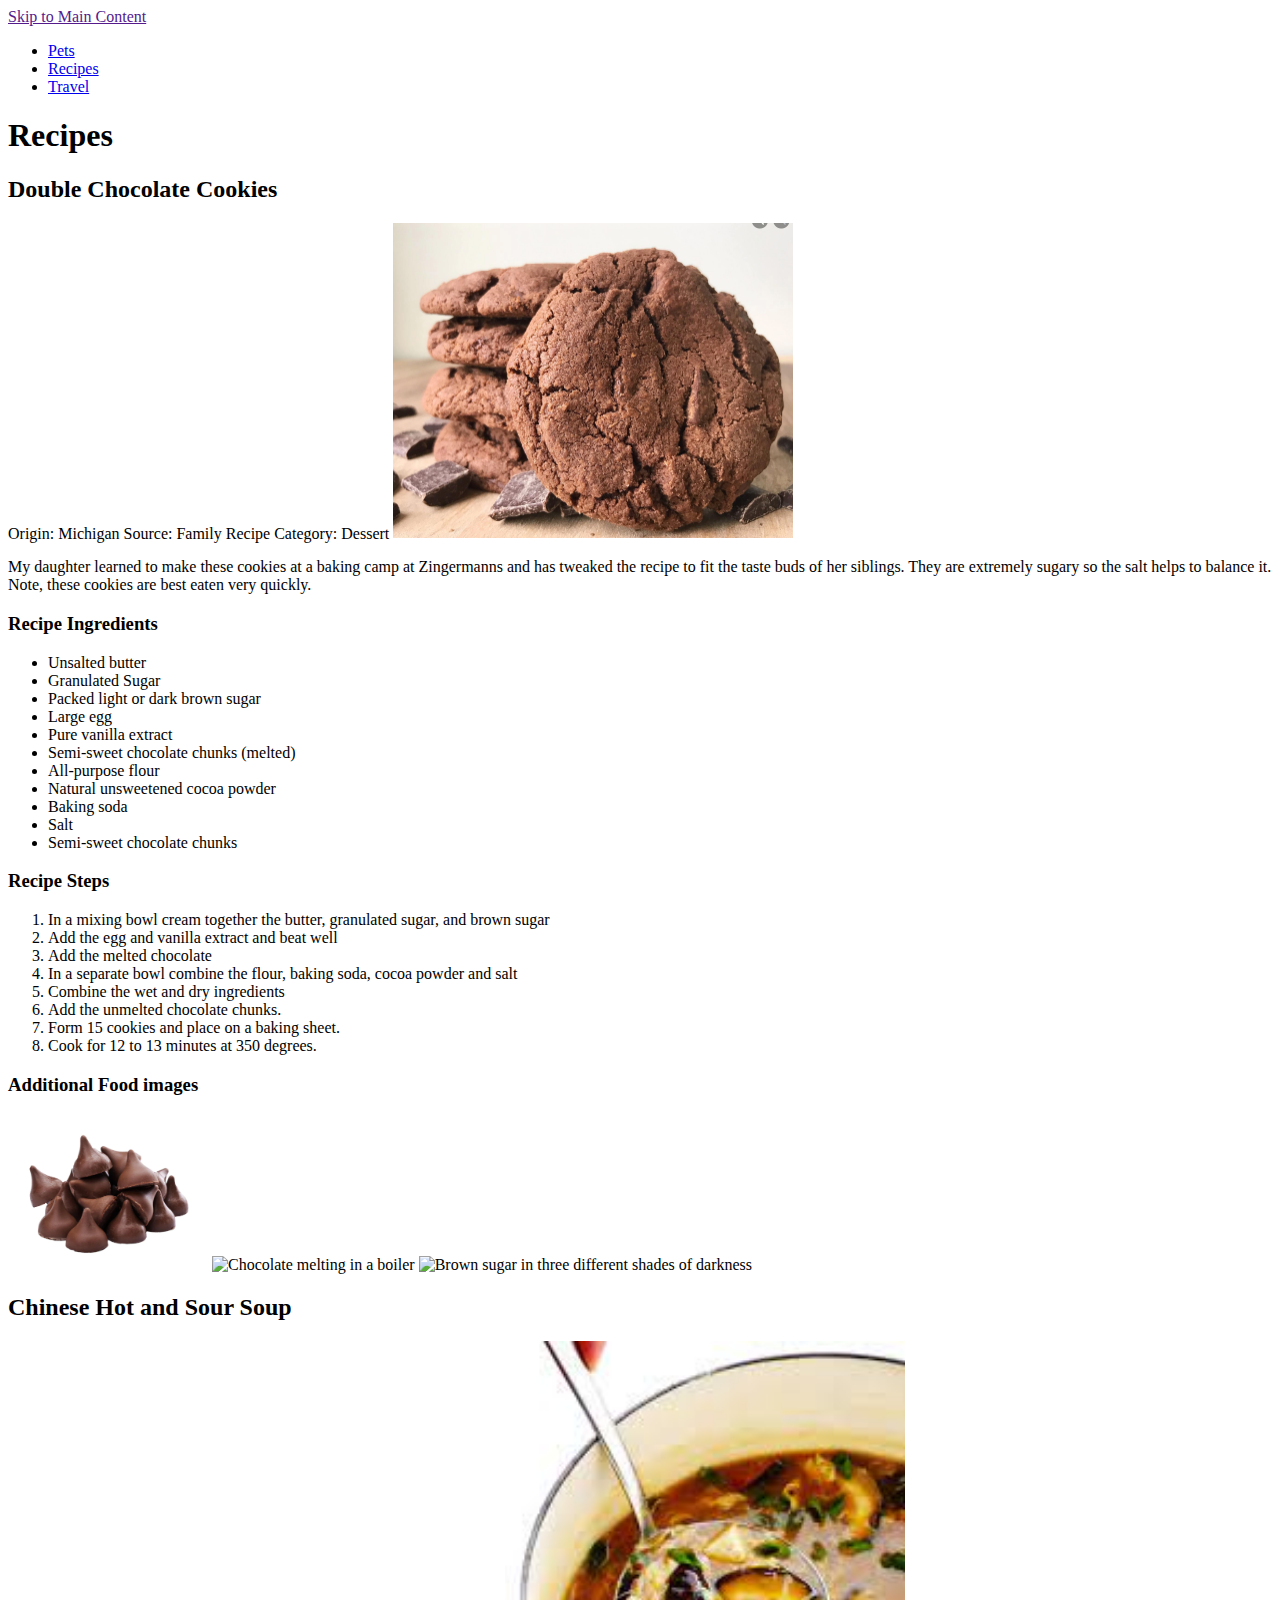
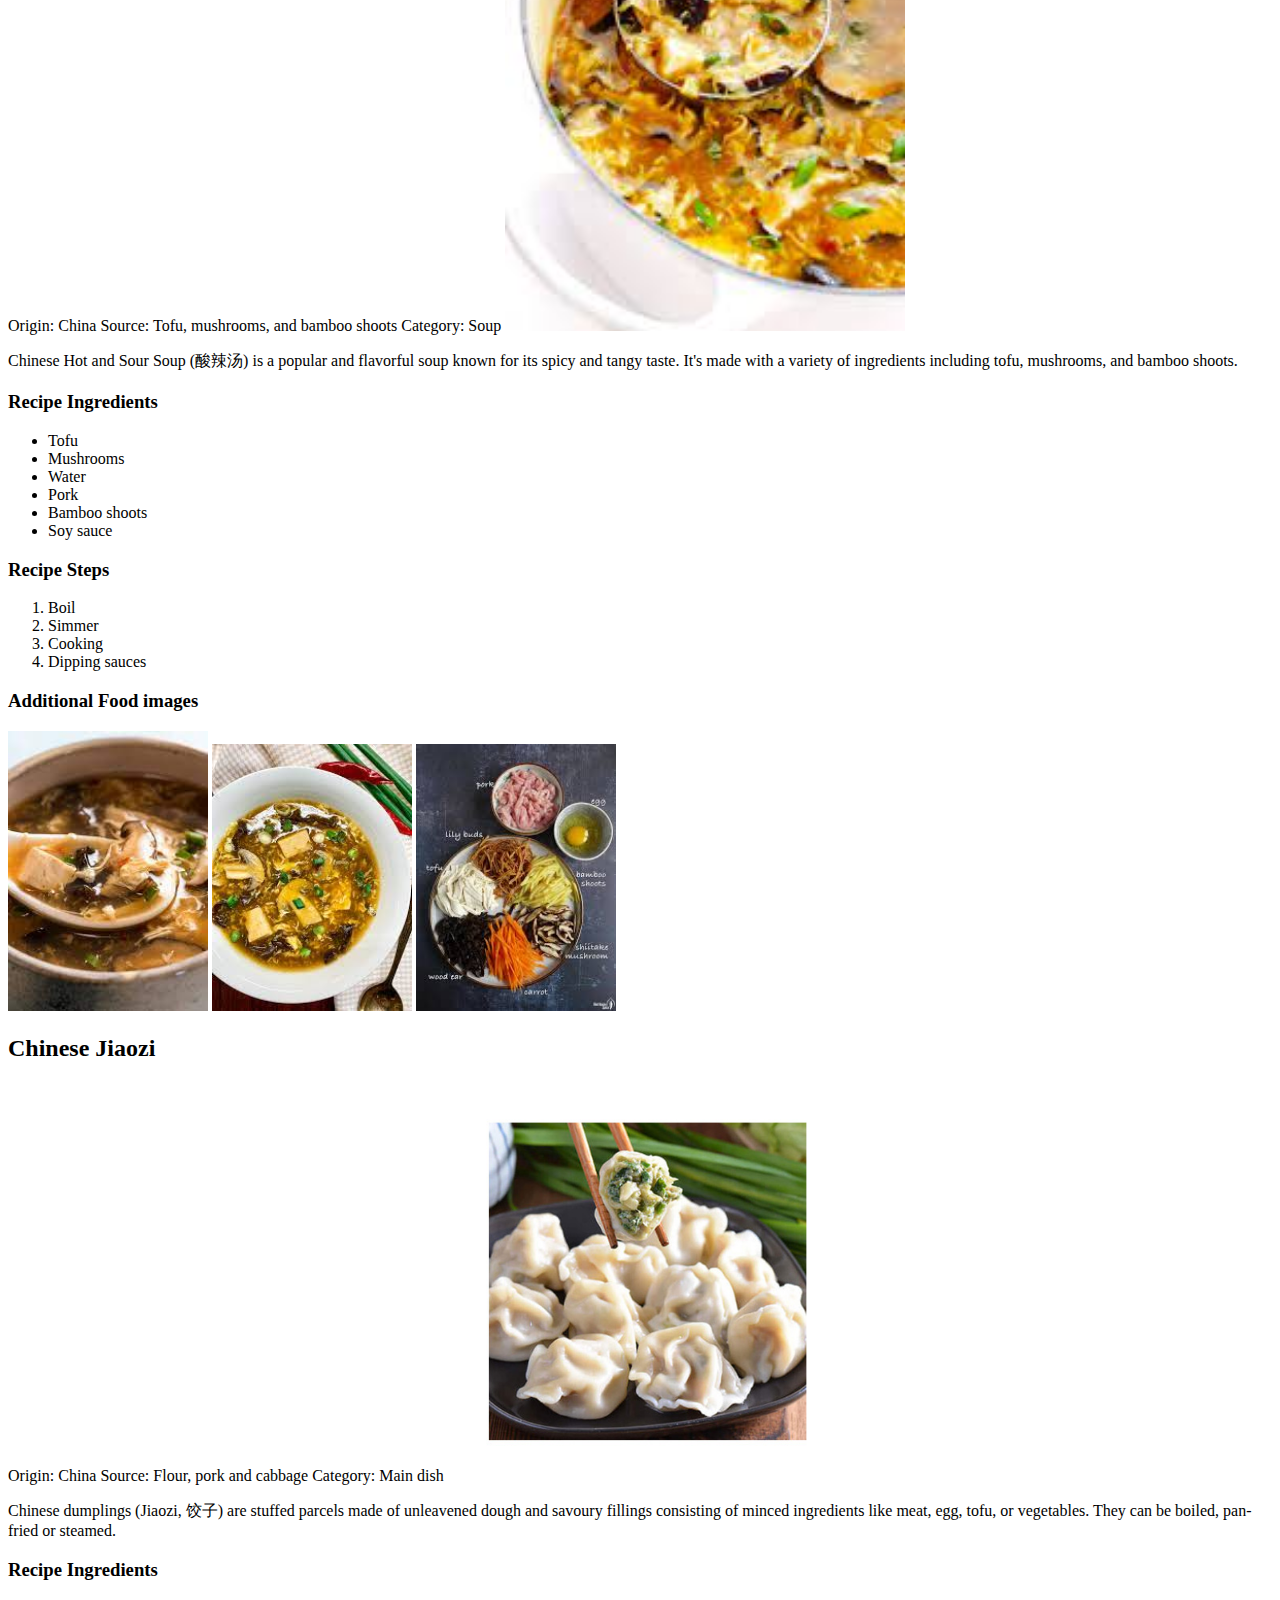
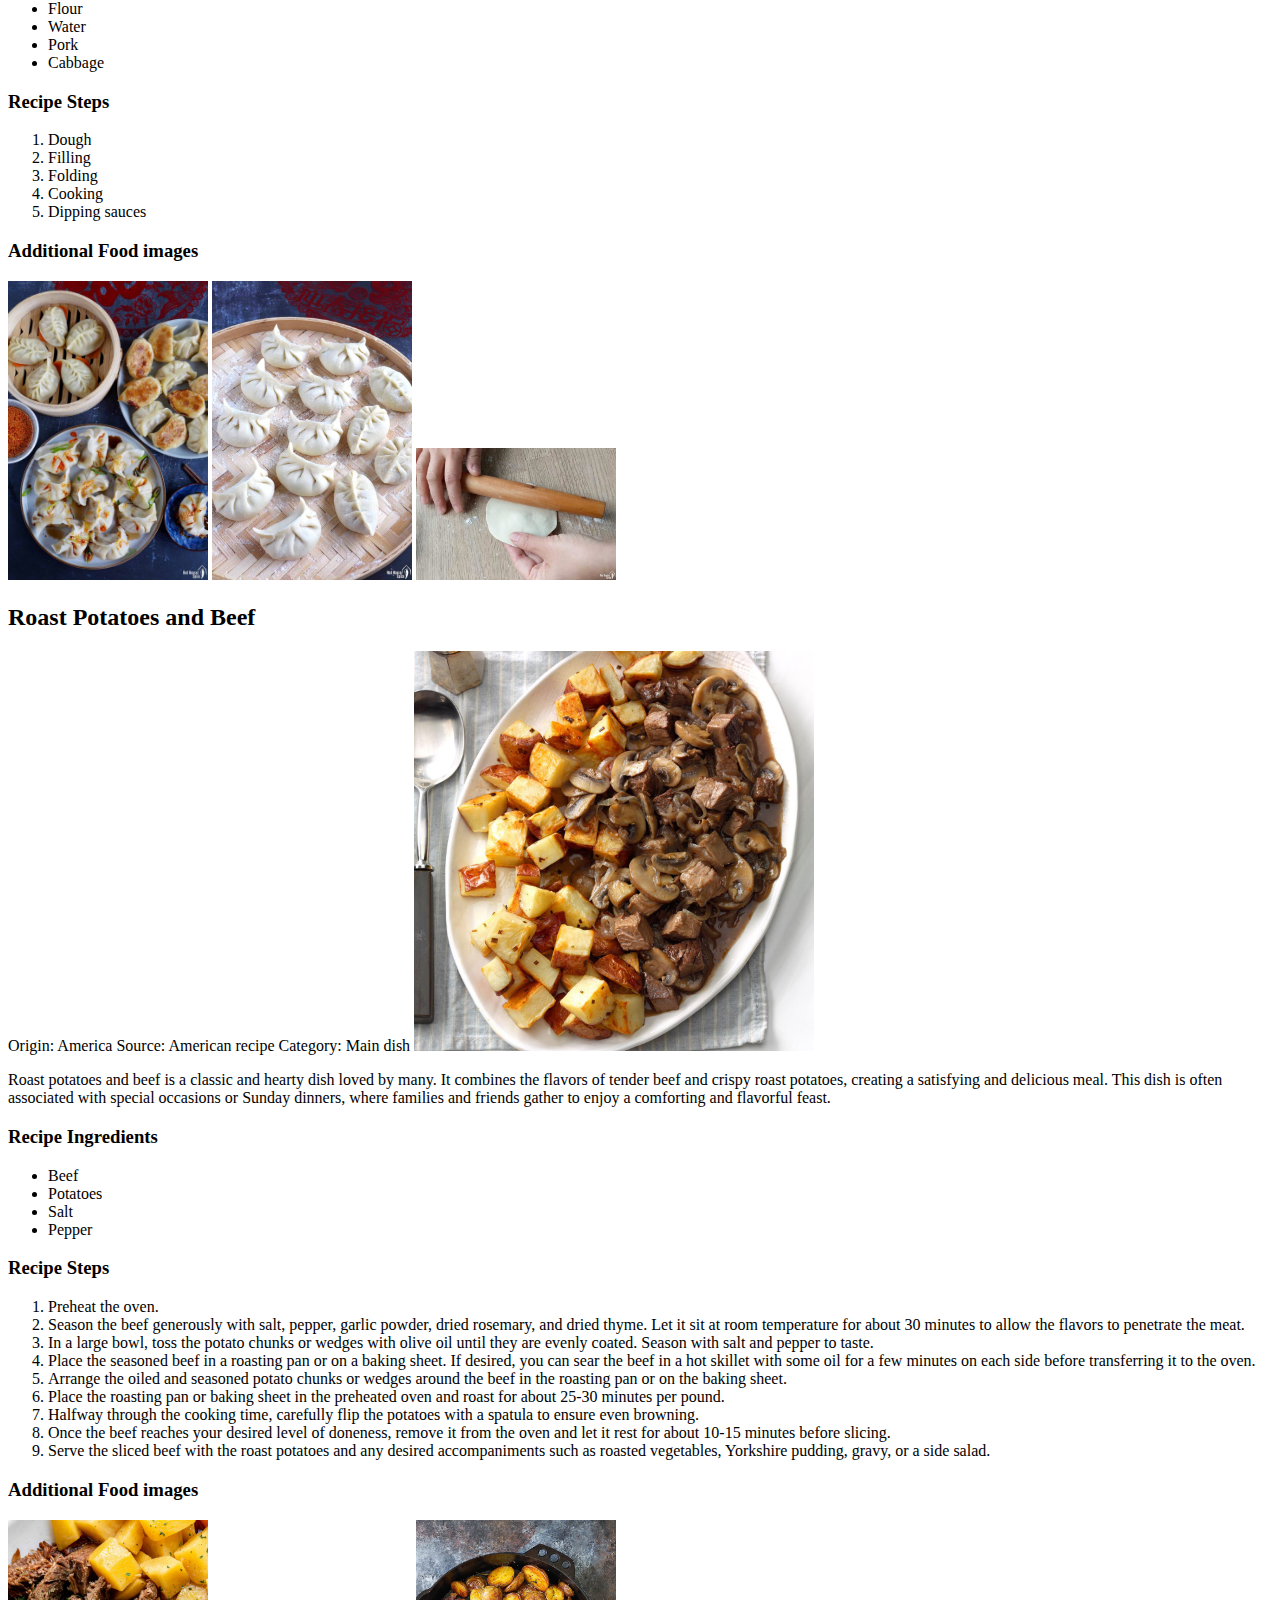
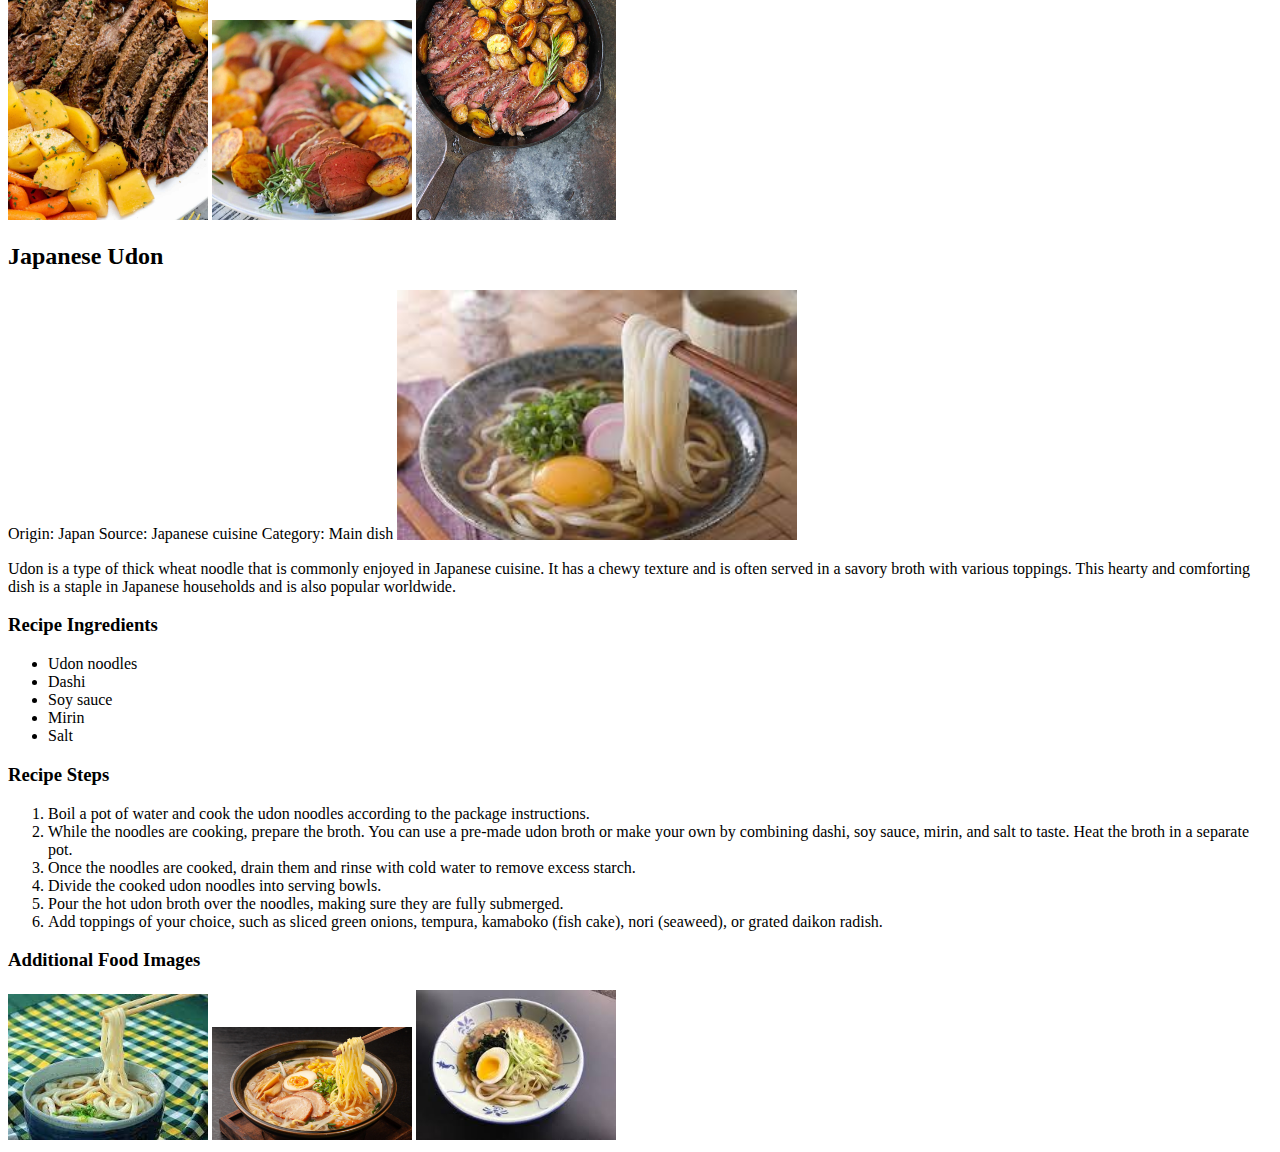
==== recipes.html @ 7355cd75 "first commit" ====
<!DOCTYPE html>
<html lang="en">
<head>
    <meta charset="UTF-8">
    <meta name="viewport" content="width=device-width, initial-scale=1.0">
    <title>Recipes</title>
</head>
<body>
    <a href = "">Skip to Main Content</a>

   
    <main>
        <header>
            <nav>
                <ul>
                    <li><a href = "index.html" >Pets</a></li>
                    <li class="active"><a href = "recipes.html">Recipes</a></li>
                    <li><a href = "travel.html">Travel</a></li>
                </ul>
            </nav>
            <h1>Recipes</h1>
        </header>
    <div>
        <h2>Double Chocolate Cookies</h2>
        <span>Origin: Michigan</span>
        <span>Source: Family Recipe</span>
        <span>Category: Dessert</span>

        <img src="images/double_chocolate_cookies.png" width = "400" alt="">
        <p>My daughter learned to make these cookies at a baking camp at Zingermanns and has tweaked the recipe to fit the taste buds of her siblings.  They are extremely sugary so the salt helps to balance it.  Note, these cookies are best eaten very quickly.</p>
        <h3>Recipe Ingredients</h3>
        <ul>
            <li>Unsalted butter</li>
            <li>Granulated Sugar</li>
            <li>Packed light or dark brown sugar</li>
            <li>Large egg</li>
            <li>Pure vanilla extract</li>
            <li>Semi-sweet chocolate chunks (melted)</li>
            <li>All-purpose flour</li>
            <li>Natural unsweetened cocoa powder</li>
            <li>Baking soda</li>
            <li>Salt</li>
            <li>Semi-sweet chocolate chunks</li>
        </ul>

        <h3>Recipe Steps</h3> 
        <ol>
            <li>In a mixing bowl cream together the butter, granulated sugar, and brown sugar</li>
            <li>Add the egg and vanilla extract and beat well</li>
            <li>Add the melted chocolate</li>
            <li>In a separate bowl combine the flour, baking soda, cocoa powder and salt</li>
            <li>Combine the wet and dry ingredients</li>
            <li>Add the unmelted chocolate chunks.</li> 
            <li>Form 15 cookies and place on a baking sheet.</li>
            <li>Cook for 12 to 13 minutes at 350 degrees.</li>
        </ol>

        <h3>Additional Food images</h3>
        <img src="images/double_chocolate_chips.png" width = "200" alt="A small pile of chocolate chips">
        <img src="https://images.immediate.co.uk/production/volatile/sites/30/2020/08/chocolate-d9ba778.jpg?quality=90&webp=true&resize=600,545" width = "200" alt="Chocolate melting in a boiler">
        <img src="https://upload.wikimedia.org/wikipedia/commons/8/82/Brown_sugar_examples.JPG" width = "200" alt="Brown sugar in three different shades of darkness">

        <!-- Colleen van Lent -->

    </div>
    <div>
        <h2>Chinese Hot and Sour Soup</h2>
        <span>Origin: China</span>
        <span>Source: Tofu, mushrooms, and bamboo shoots</span>
        <span>Category: Soup</span>

        <img src="images/chinese_hot_and_sour_soup/ChineseHotandSourSoup1.jpg" width = "400" alt="ChineseHotandSourSoup1">
        <p>Chinese Hot and Sour Soup (酸辣汤) is a popular and flavorful soup known for its spicy and tangy taste. It's made with a variety of ingredients including tofu, mushrooms, and bamboo shoots.</p>
        <h3>Recipe Ingredients</h3>
        <ul>
            <li>Tofu</li>
            <li>Mushrooms</li>
            <li>Water</li>
            <li>Pork</li>
            <li>Bamboo shoots</li>
            <li>Soy sauce</li>
        </ul>

        <h3>Recipe Steps</h3> 
        <ol>
            <li>Boil</li>
            <li>Simmer</li>
            <li>Cooking</li>
            <li>Dipping sauces</li>
        </ol>

        <h3>Additional Food images</h3>
        <img src="images/chinese_hot_and_sour_soup/ChineseHotandSourSoup2.jpg" width = "200" alt="ChineseHotandSourSoup2">
        <img src="images/chinese_hot_and_sour_soup/ChineseHotandSourSoup3.jpg" width = "200" alt="ChineseHotandSourSoup3">
        <img src="images/chinese_hot_and_sour_soup/ChineseHotandSourSoup4.jpg" width = "200" alt="ChineseHotandSourSoup4">

    </div>
    <div>
        <h2>Chinese Jiaozi</h2>
        <span>Origin: China</span>
        <span>Source: Flour, pork and cabbage</span>
        <span>Category: Main dish</span>

        <img src="images/jiaozi/jiaozi.jpeg" width = "400" alt="jiaozi">
        <p>Chinese dumplings (Jiaozi, 饺子) are stuffed parcels made of unleavened dough and savoury fillings consisting of minced ingredients like meat, egg, tofu, or vegetables. They can be boiled, pan-fried or steamed.</p>
        <h3>Recipe Ingredients</h3>
        <ul>
            <li>Flour</li>
            <li>Water</li>
            <li>Pork</li>
            <li>Cabbage</li>
        </ul>

        <h3>Recipe Steps</h3> 
        <ol>
            <li>Dough</li>
            <li>Filling</li>
            <li>Folding</li>
            <li>Cooking</li>
            <li>Dipping sauces</li>
        </ol>

        <h3>Additional Food images</h3>
        <img src="images/jiaozi/jiaozi2.jpeg" width = "200" alt="jiaozi2">
        <img src="images/jiaozi/jiaozi3.jpeg" width = "200" alt="jiaozi3">
        <img src="images/jiaozi/jiaozi4.jpeg" width = "200" alt="jiaozi4">
    </div>
    <div>
        <h2>Roast Potatoes and Beef</h2>
        <span>Origin: America</span>
        <span>Source: American recipe</span>
        <span>Category: Main dish</span>

        <img src="images/potato_beef/potato_beef1.jpg" width = "400" alt="beef1">
        <p>Roast potatoes and beef is a classic and hearty dish loved by many. It combines the flavors of tender beef and crispy roast potatoes, creating a satisfying and delicious meal. This dish is often associated with special occasions or Sunday dinners, where families and friends gather to enjoy a comforting and flavorful feast.</p>
        <h3>Recipe Ingredients</h3>
        <ul>
            <li>Beef</li>
            <li>Potatoes</li>
            <li>Salt</li>
            <li>Pepper</li>
        </ul>

        <h3>Recipe Steps</h3> 
        <ol>
            <li>Preheat the oven.</li>
            <li>Season the beef generously with salt, pepper, garlic powder, dried rosemary, and dried thyme. Let it sit at room temperature for about 30 minutes to allow the flavors to penetrate the meat.</li>
            <li>In a large bowl, toss the potato chunks or wedges with olive oil until they are evenly coated. Season with salt and pepper to taste.</li>
            <li>Place the seasoned beef in a roasting pan or on a baking sheet. If desired, you can sear the beef in a hot skillet with some oil for a few minutes on each side before transferring it to the oven.</li>
            <li>Arrange the oiled and seasoned potato chunks or wedges around the beef in the roasting pan or on the baking sheet.</li>
            <li>Place the roasting pan or baking sheet in the preheated oven and roast for about 25-30 minutes per pound.</li>
            <li>Halfway through the cooking time, carefully flip the potatoes with a spatula to ensure even browning.</li>
            <li>Once the beef reaches your desired level of doneness, remove it from the oven and let it rest for about 10-15 minutes before slicing.</li>
            <li>Serve the sliced beef with the roast potatoes and any desired accompaniments such as roasted vegetables, Yorkshire pudding, gravy, or a side salad.</li>
        </ol>

        <h3>Additional Food images</h3>
        <img src="images/potato_beef/potato_beef2.jpg" width = "200" alt="beef2">
        <img src="images/potato_beef/potato_beef3.jpg" width = "200" alt="beef3">
        <img src="images/potato_beef/potato_beef4.jpg" width = "200" alt="beef4">
    </div>
    <div>
        <h2>Japanese Udon</h2>
        <span>Origin: Japan</span>
        <span>Source: Japanese cuisine</span>
        <span>Category: Main dish</span>
      
        <img src="images/udon/udon1.jpg" width="400" alt="udon1">
        <p>Udon is a type of thick wheat noodle that is commonly enjoyed in Japanese cuisine. It has a chewy texture and is often served in a savory broth with various toppings. This hearty and comforting dish is a staple in Japanese households and is also popular worldwide.</p>
      
        <h3>Recipe Ingredients</h3>
        <ul>
          <li>Udon noodles</li>
          <li>Dashi</li>
          <li>Soy sauce</li>
          <li>Mirin</li>
          <li>Salt</li>
        </ul>
      
        <h3>Recipe Steps</h3>
        <ol>
          <li>Boil a pot of water and cook the udon noodles according to the package instructions.</li>
          <li>While the noodles are cooking, prepare the broth. You can use a pre-made udon broth or make your own by combining dashi, soy sauce, mirin, and salt to taste. Heat the broth in a separate pot.</li>
          <li>Once the noodles are cooked, drain them and rinse with cold water to remove excess starch.</li>
          <li>Divide the cooked udon noodles into serving bowls.</li>
          <li>Pour the hot udon broth over the noodles, making sure they are fully submerged.</li>
          <li>Add toppings of your choice, such as sliced green onions, tempura, kamaboko (fish cake), nori (seaweed), or grated daikon radish.</li>
        </ol>
      
        <h3>Additional Food Images</h3>
        <img src="images/udon/udon2.jpg" width="200" alt="udon2">
        <img src="images/udon/udon3.jpg" width="200" alt="udon3">
        <img src="images/udon/udon4.jpg" width="200" alt="udon4">
      </div>
    </main>
</body>
</html>
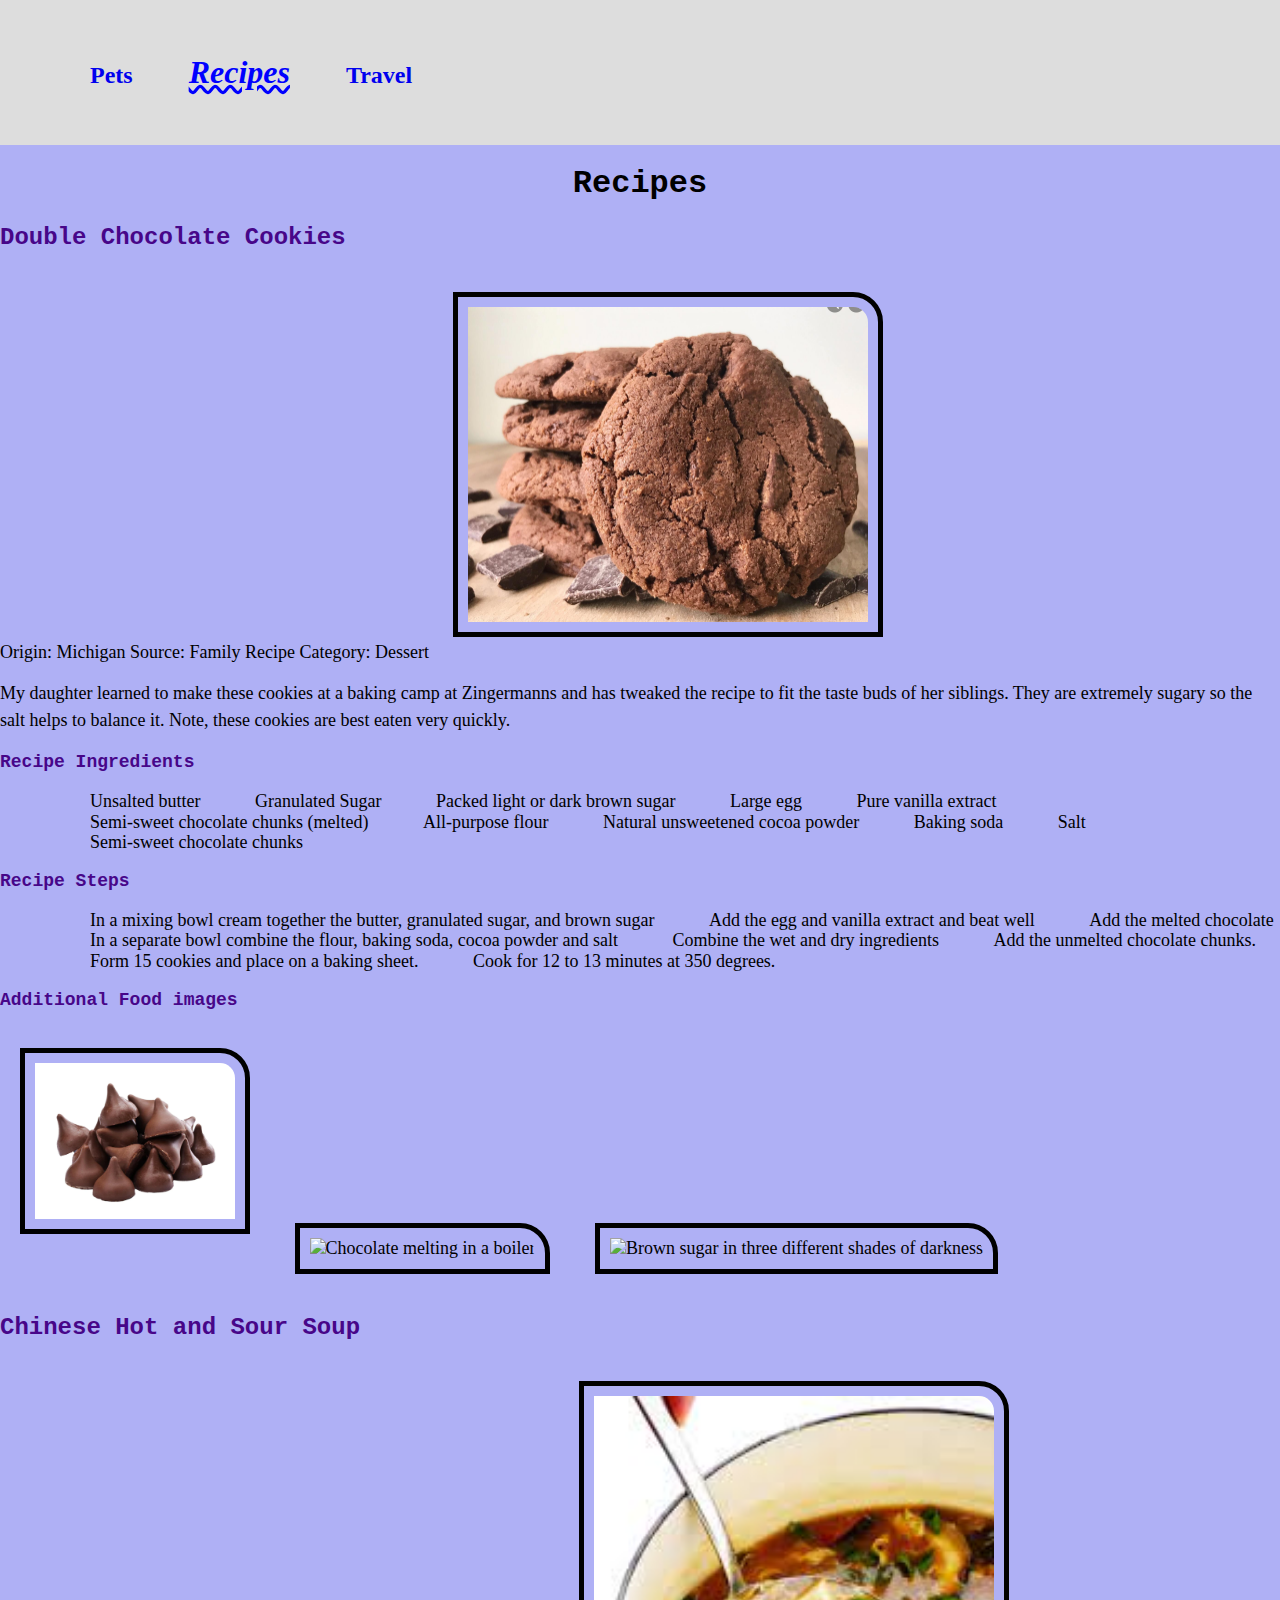
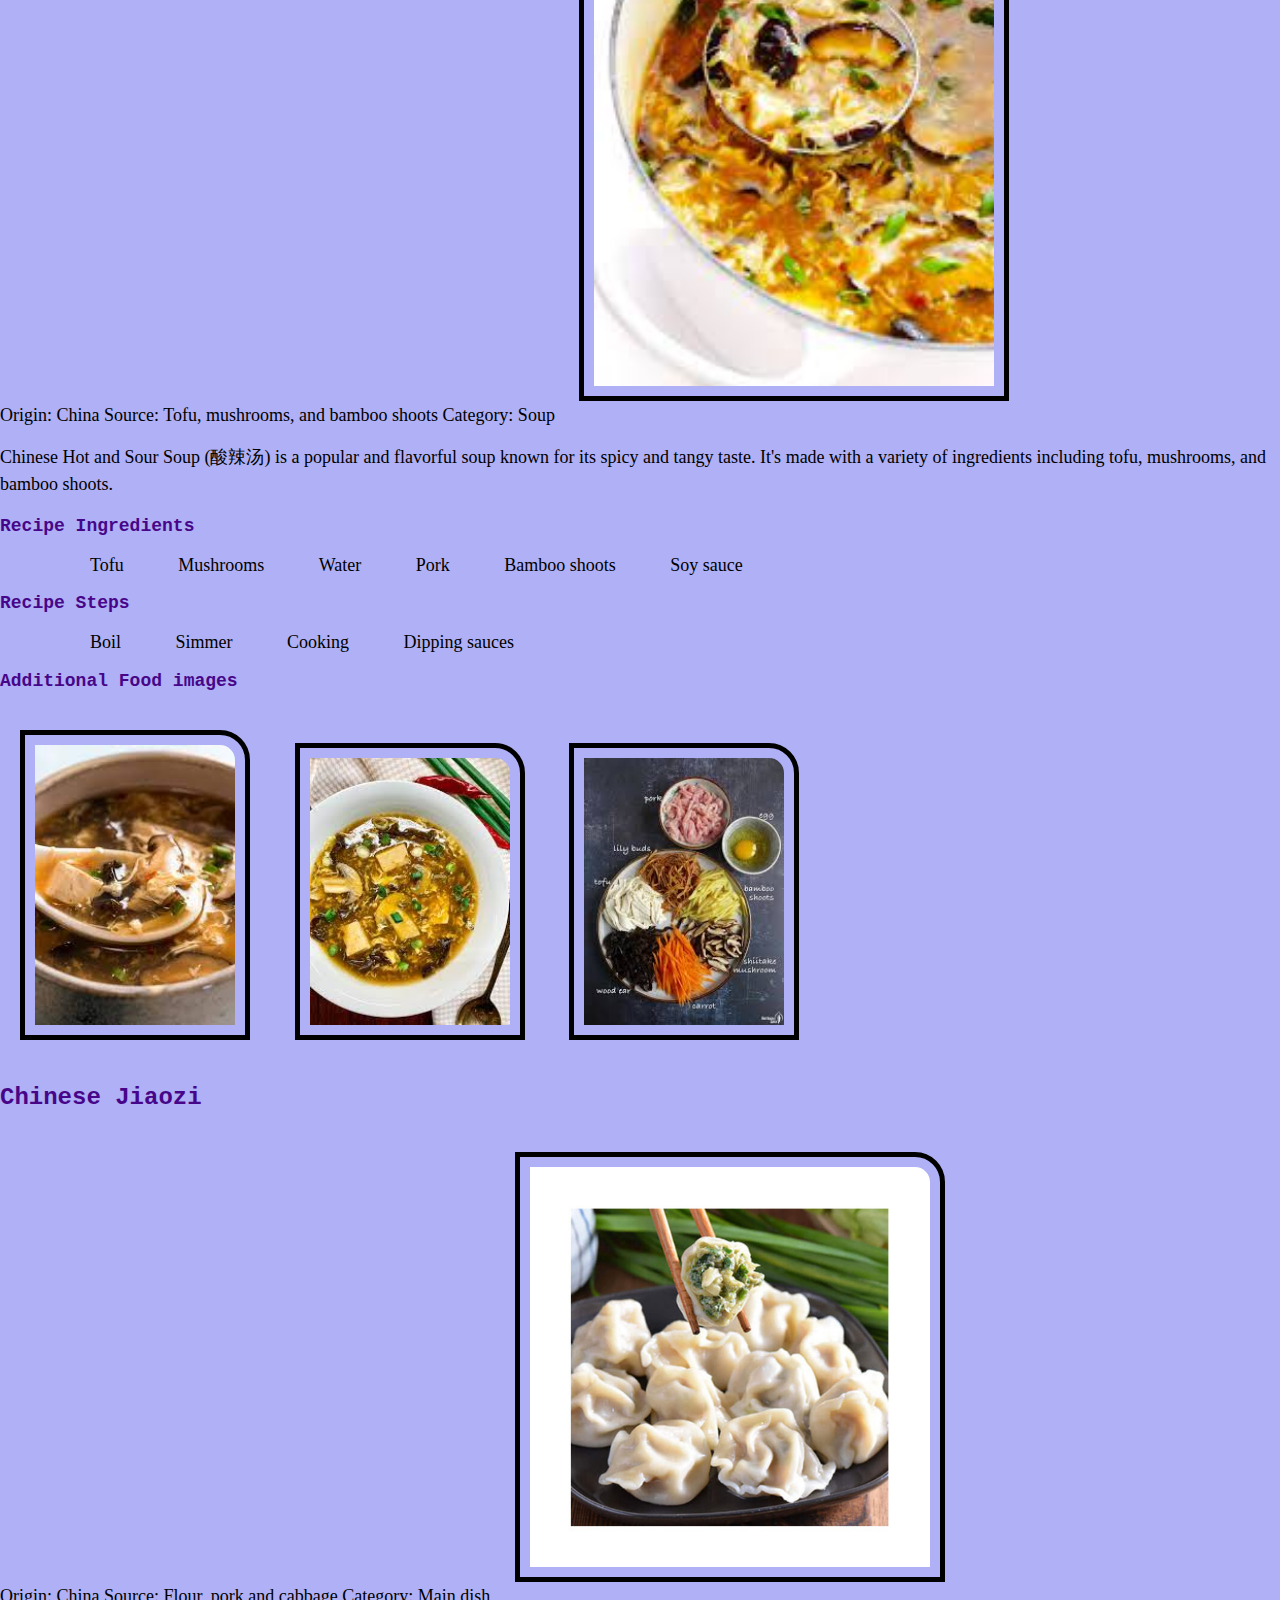
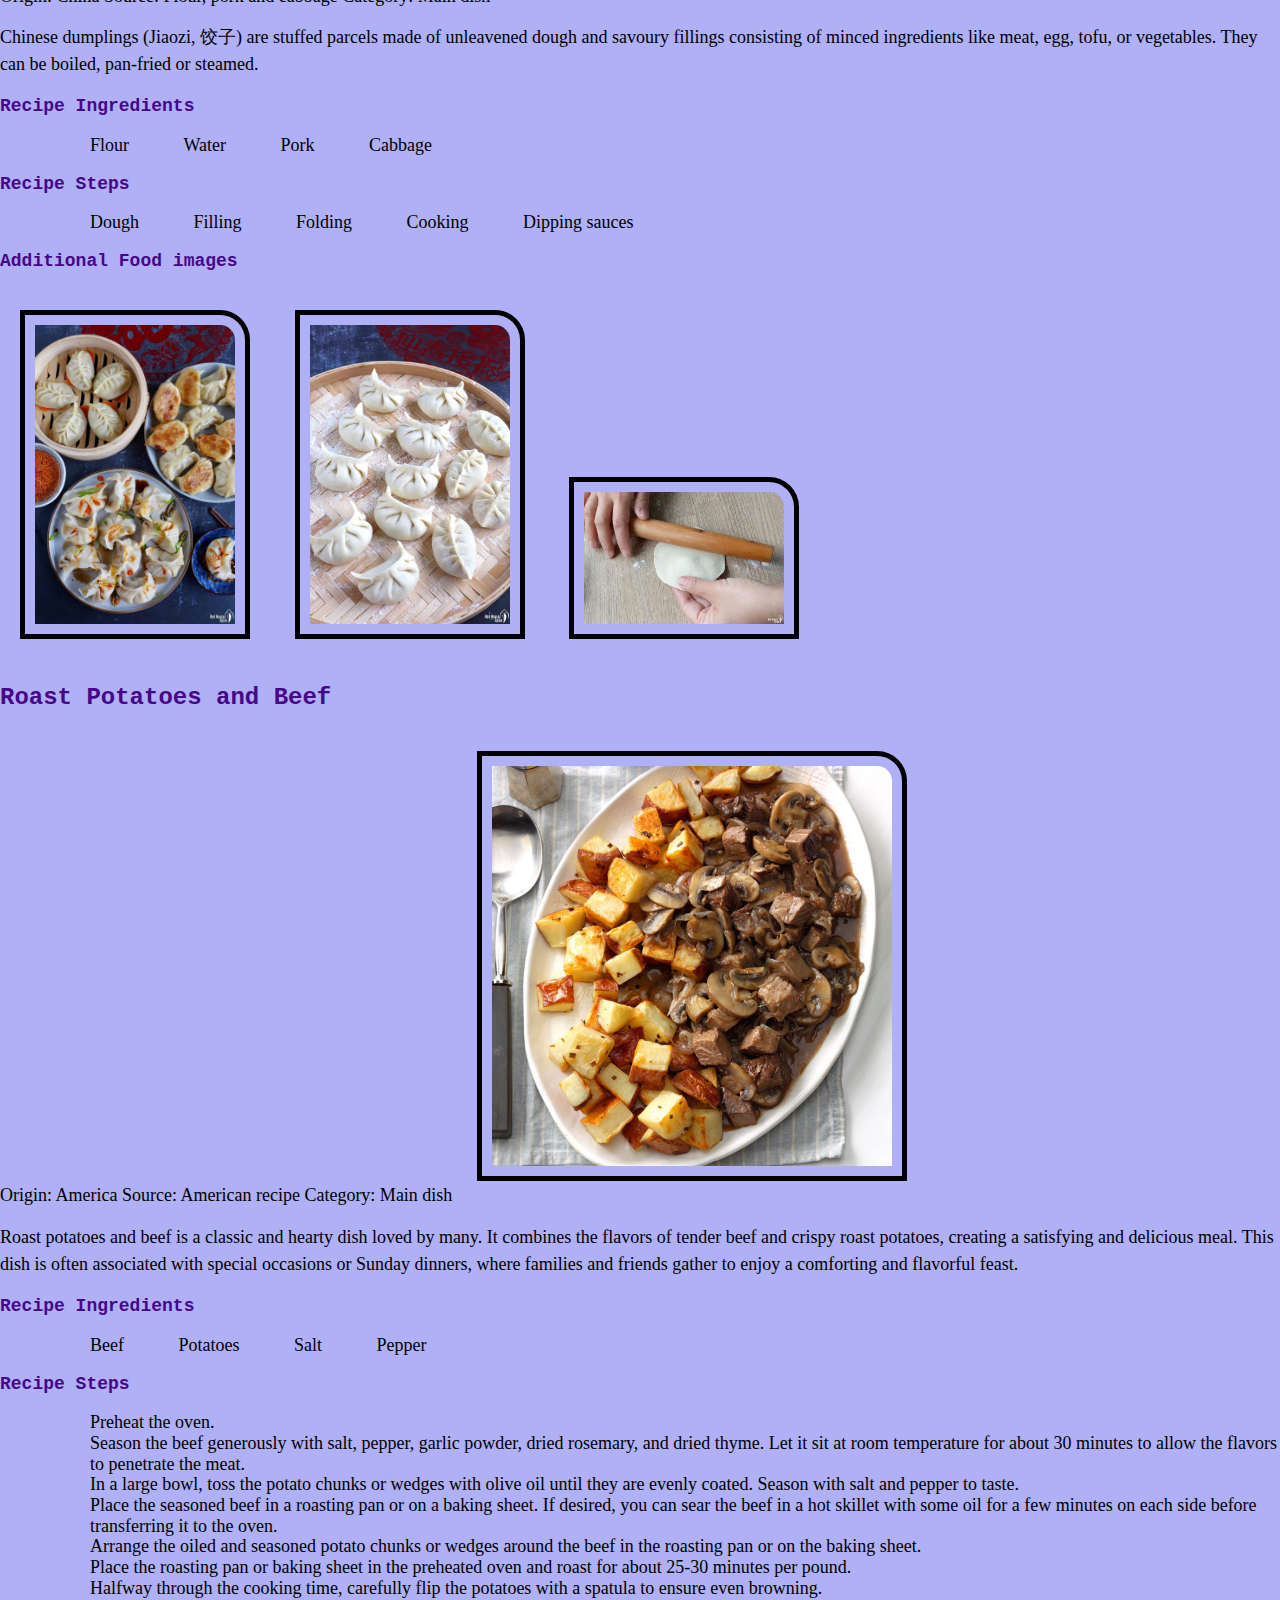
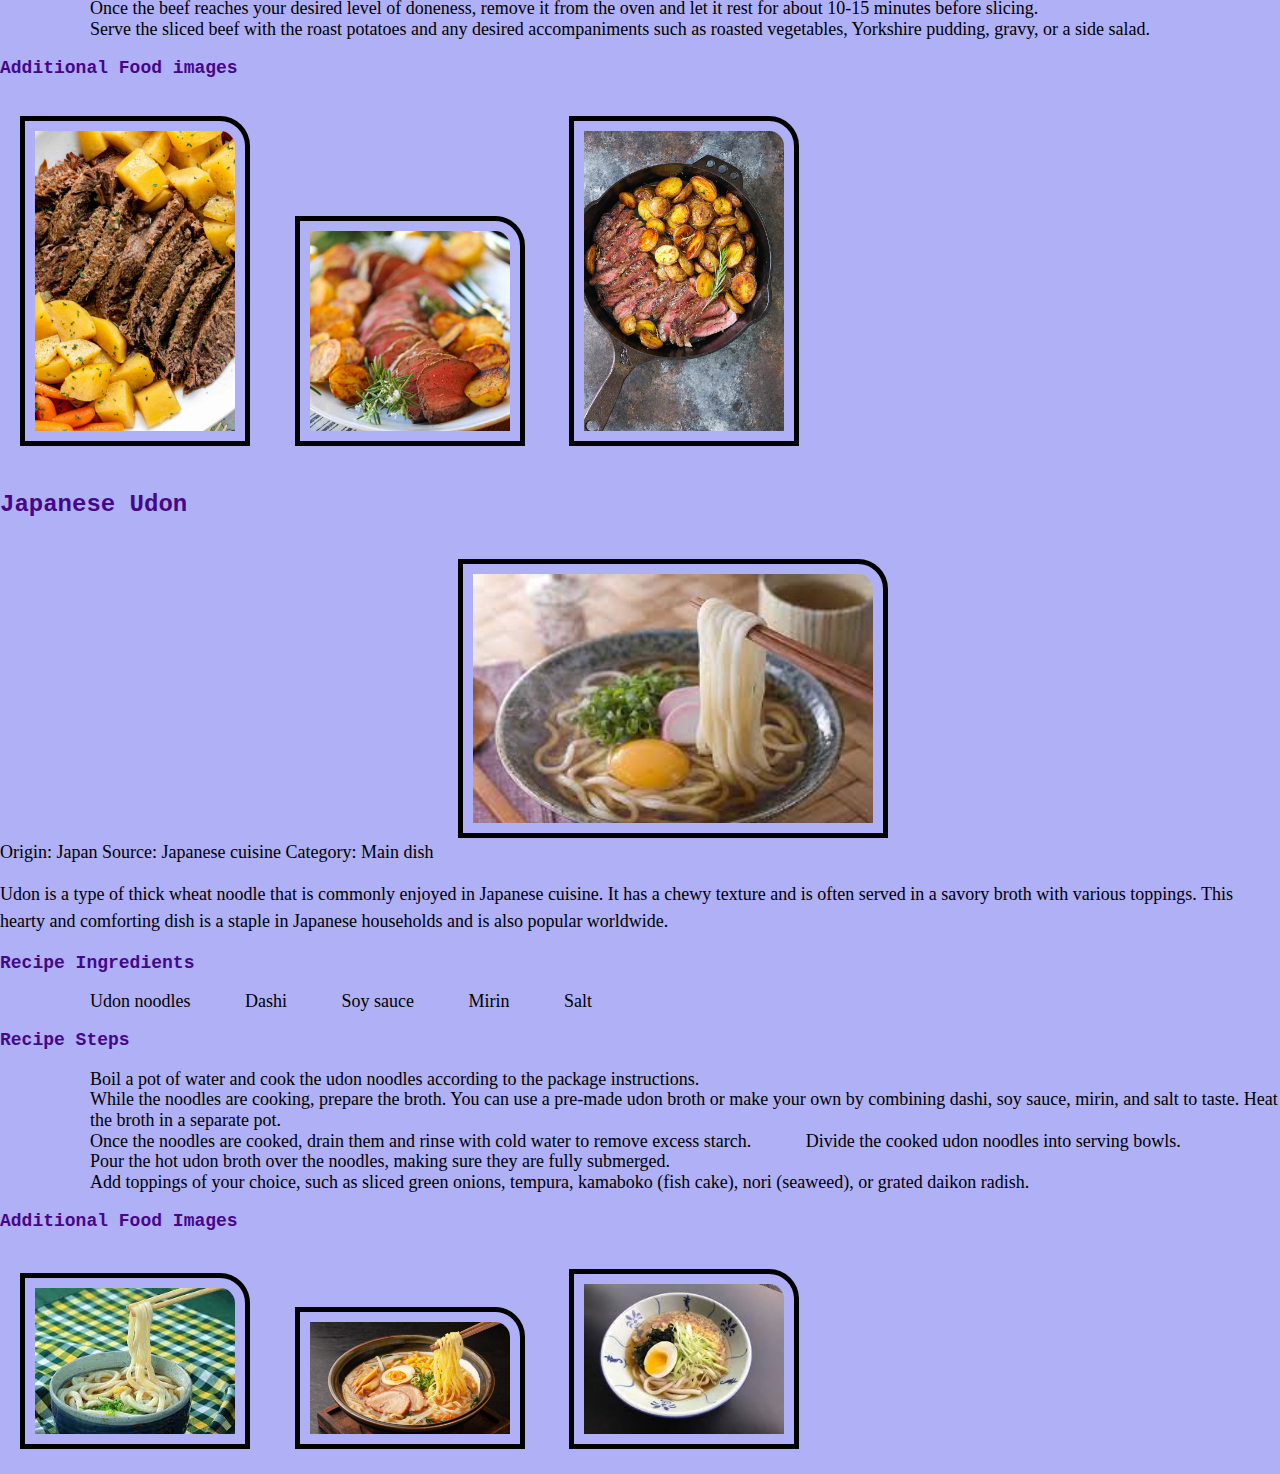
==== commit 4d057845: "add css" ====
--- a/recipes.html
+++ b/recipes.html
@@ -3,10 +3,11 @@
 <head>
     <meta charset="UTF-8">
     <meta name="viewport" content="width=device-width, initial-scale=1.0">
+    <link rel="stylesheet" href="css/style.css">
     <title>Recipes</title>
 </head>
 <body>
-    <a href = "">Skip to Main Content</a>
+    <div class="skip"><a href = "index.html">Skip to Main Content</a></div>
 
    
     <main>
--- a/css/style.css
+++ b/css/style.css
@@ -0,0 +1,125 @@
+h1 {
+    /* New font size
+    Change font family
+    Align it to the center
+    */
+    font-size: xx-large;
+    font-family: Courier, 'Courier New', 'Segoe UI', Tahoma, Geneva, Verdana, sans-serif;
+    text-align: center;
+}
+
+
+body{
+    background-color: #afb0f5;
+    font-size: 18px;
+    line-height: 1.15;
+    margin: 0;
+    padding: 0;
+  }
+
+h2 {
+    /* New font size
+    Change font family
+    Change color
+    */
+    font-size: x-large;
+    font-family: Courier, 'Courier New', 'Segoe UI', Tahoma, Geneva, Verdana, sans-serif;
+    color: #470689;
+}
+
+h3 {
+    /* New font size
+    Change font family
+    Change color
+    */
+    font-size: large;
+    font-family: Courier, 'Courier New', 'Segoe UI', Tahoma, Geneva, Verdana, sans-serif;
+    color: #470689;
+}
+
+p {
+    /* Change line height.  Use Inspect Element to fine tune the value. */
+    line-height: 1.5;
+}
+
+img {
+    border: solid;
+    border-color: black;
+    border-width: 5px;
+    padding: 10px;
+    margin: 20px;
+    border-top-right-radius: 30px;
+}
+
+li {
+    /* Use an inline-block display
+    Add a left-margin of 50px;
+    */
+    display: inline-block;
+    margin-left: 50px;
+}
+
+/*
+############################################################################
+NAVIGATION
+############################################################################
+*/
+
+
+.skip a{
+    position: absolute;
+    top: -40px;
+  }
+  
+  
+  .skip a:focus{
+    top: 20px;
+  }
+
+nav{
+    text-align: left;
+    padding: 30px 0 30px 0;
+    font-size: x-large;
+    font-weight: bold;
+    background-color: #ddd;
+    
+  }
+
+nav a{
+    text-decoration: none;
+}
+
+nav a:hover, nav a:focus{
+    text-decoration: underline;
+    color: darkolivegreen;
+  }
+
+.active{
+    font-weight: bold;
+    font-size: xx-large;
+    font-style: italic;
+    /* border: #470689 5px solid;
+    padding: 10px; */
+  } 
+
+.active a{
+    color: blue;
+    text-decoration: wavy underline;
+  }
+
+/*
+############################################################################
+GRID
+############################################################################
+*/
+.titles {
+    margin-left: 20px;
+}
+
+.one-row-two-col {
+    display: grid;
+    grid-template-columns: 1fr 1fr;
+    grid-gap: 10px;
+    color: #444;
+    padding: 10px;
+  }
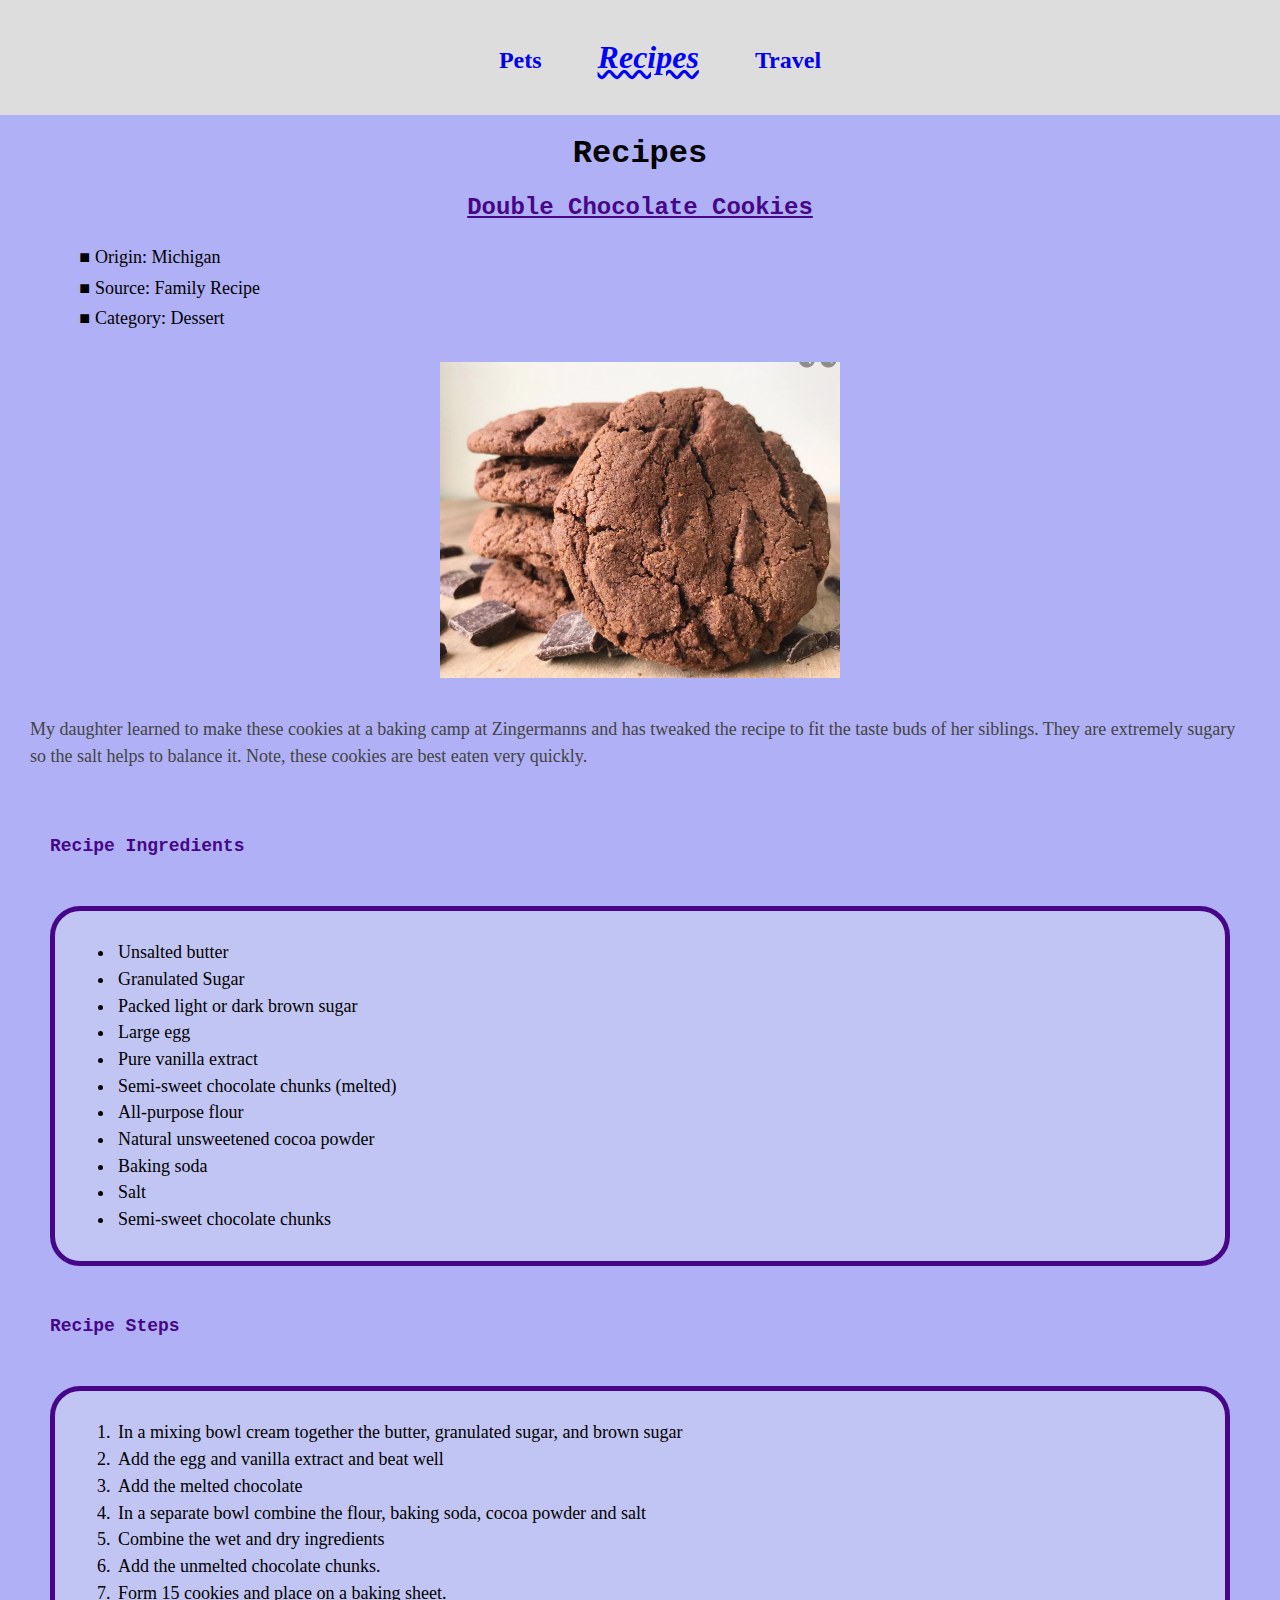
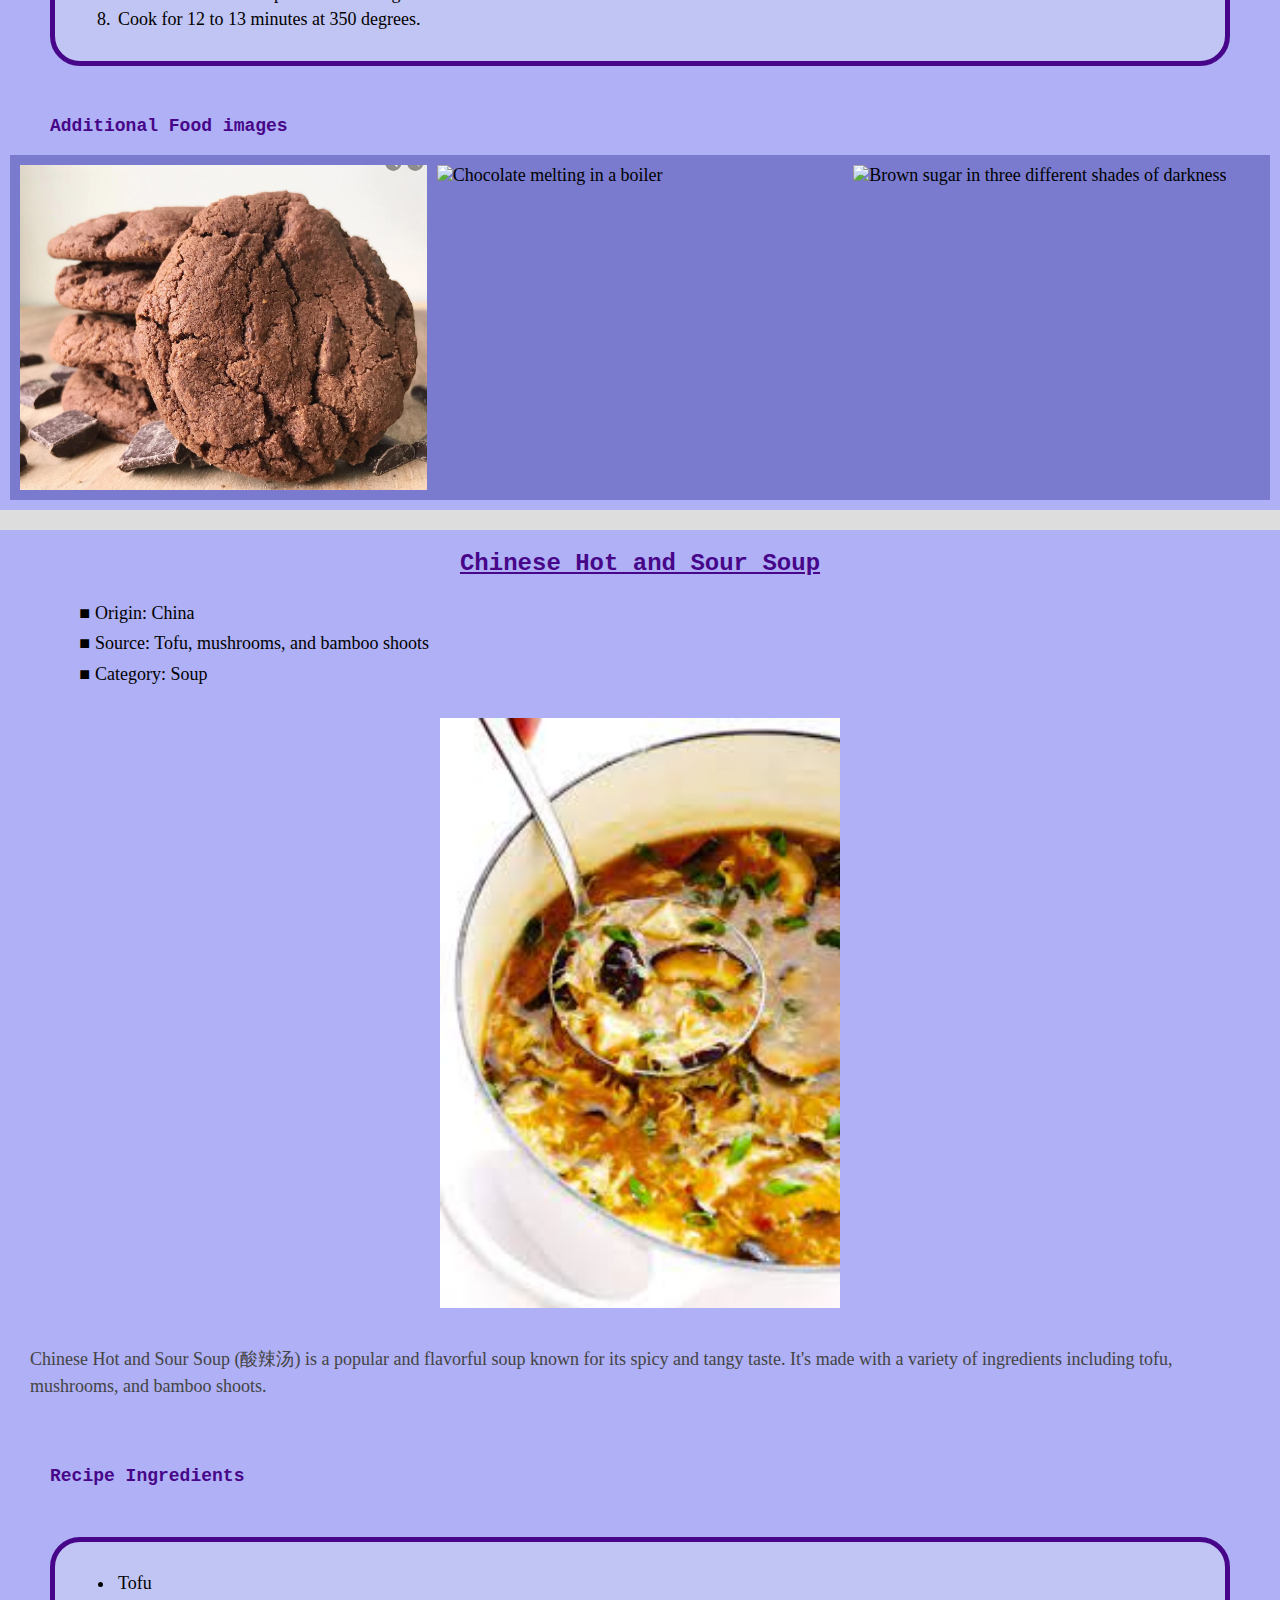
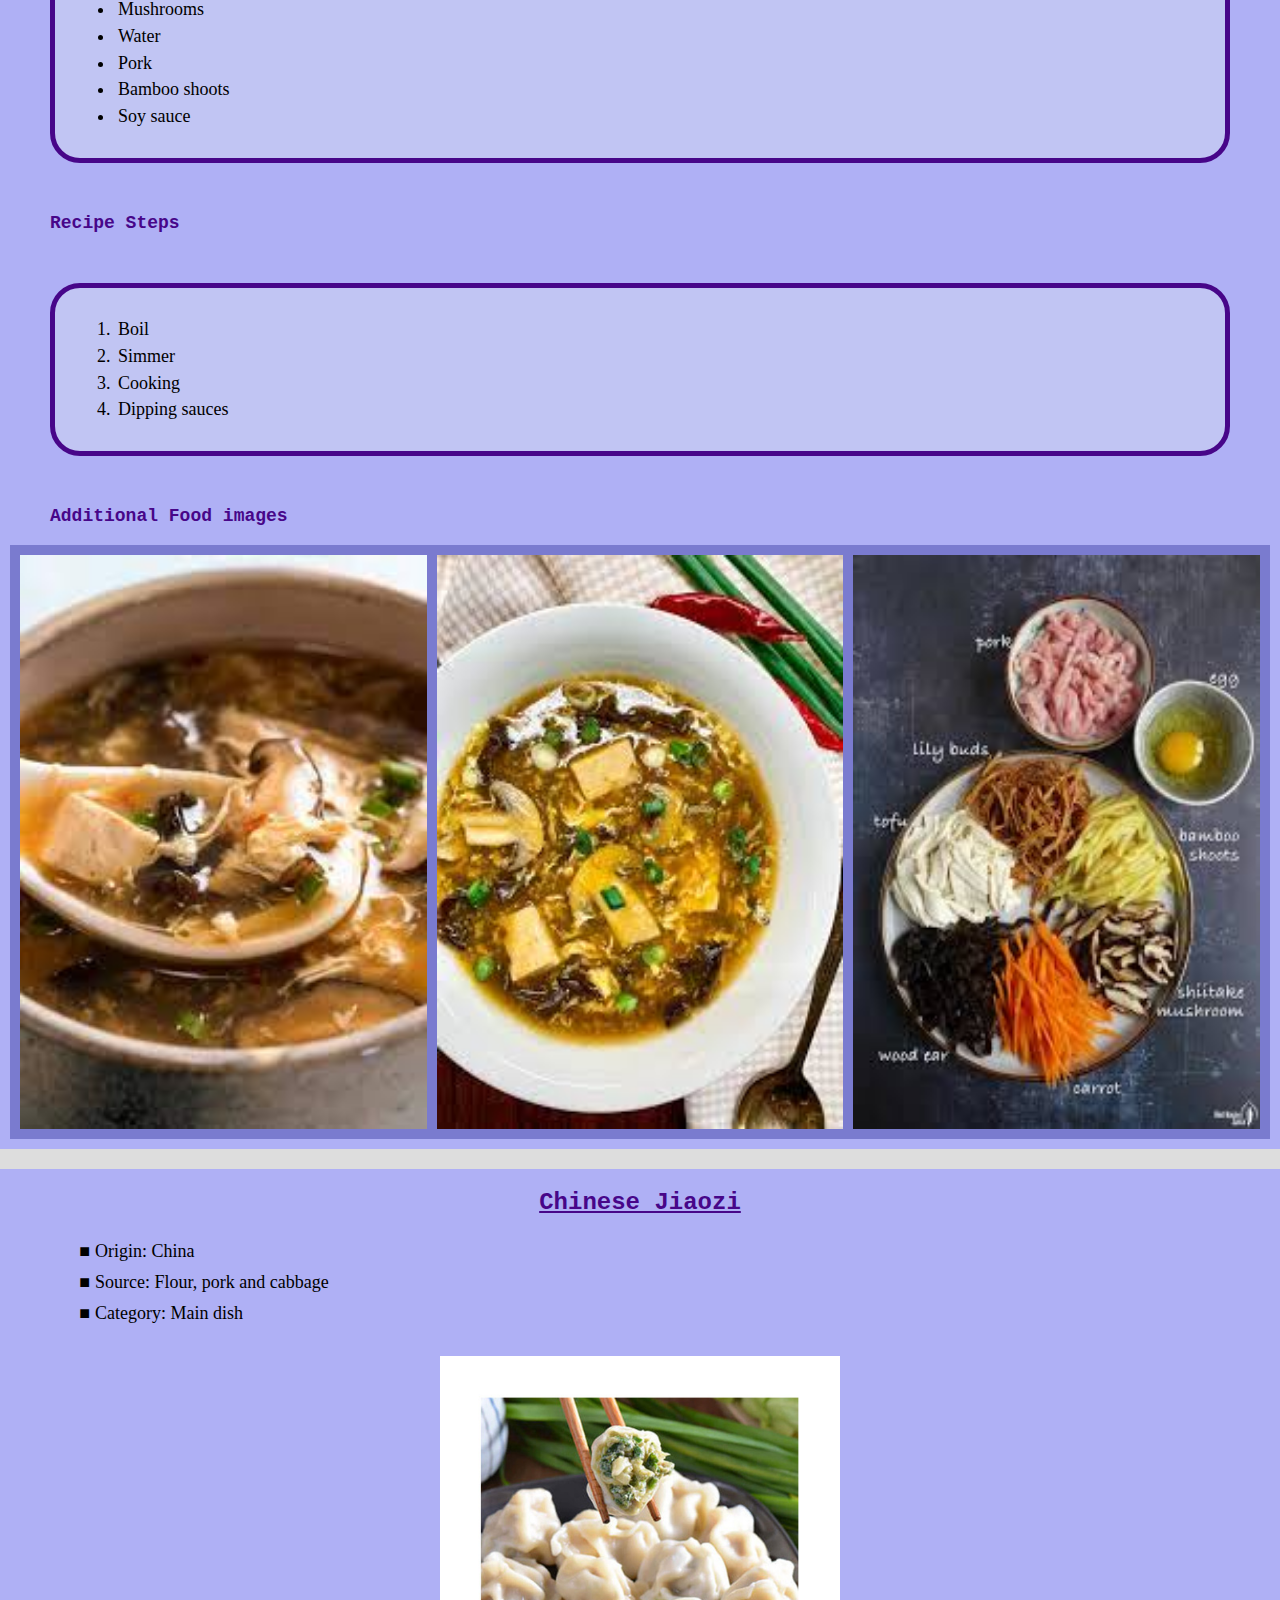
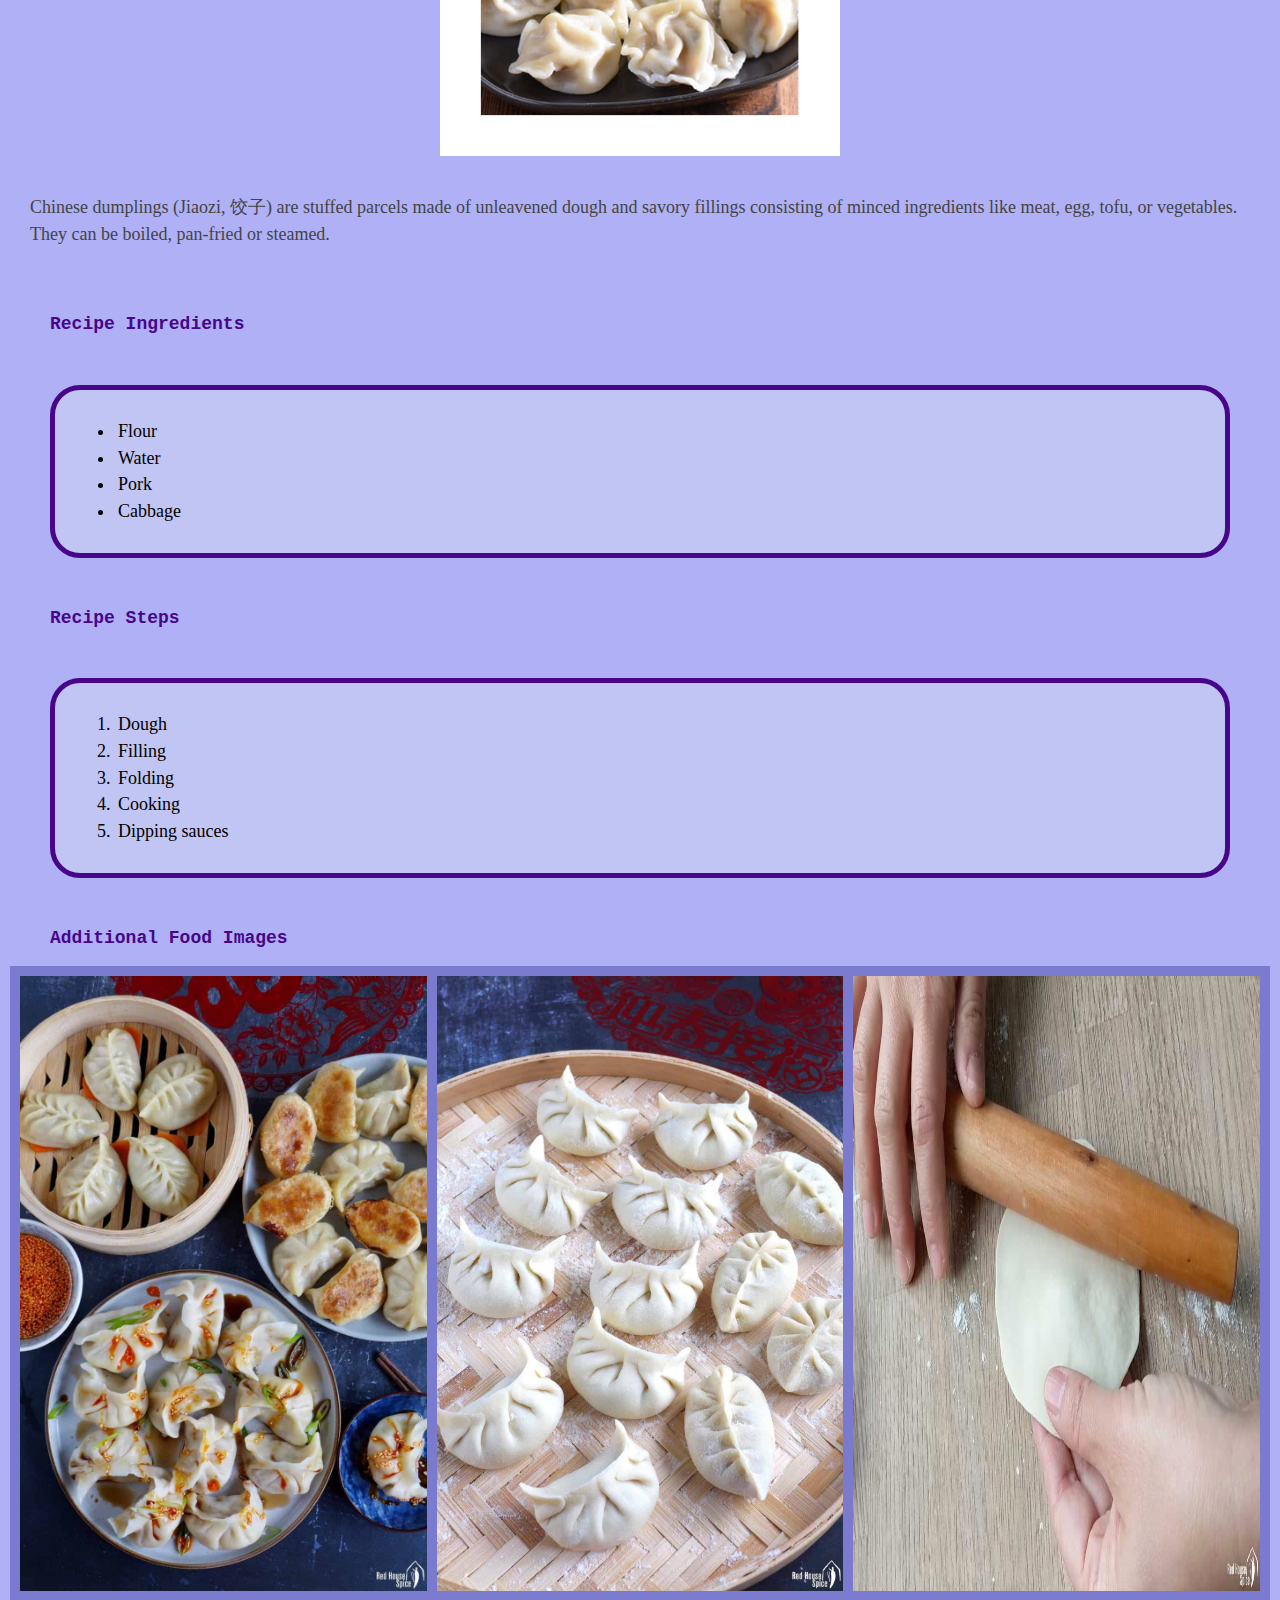
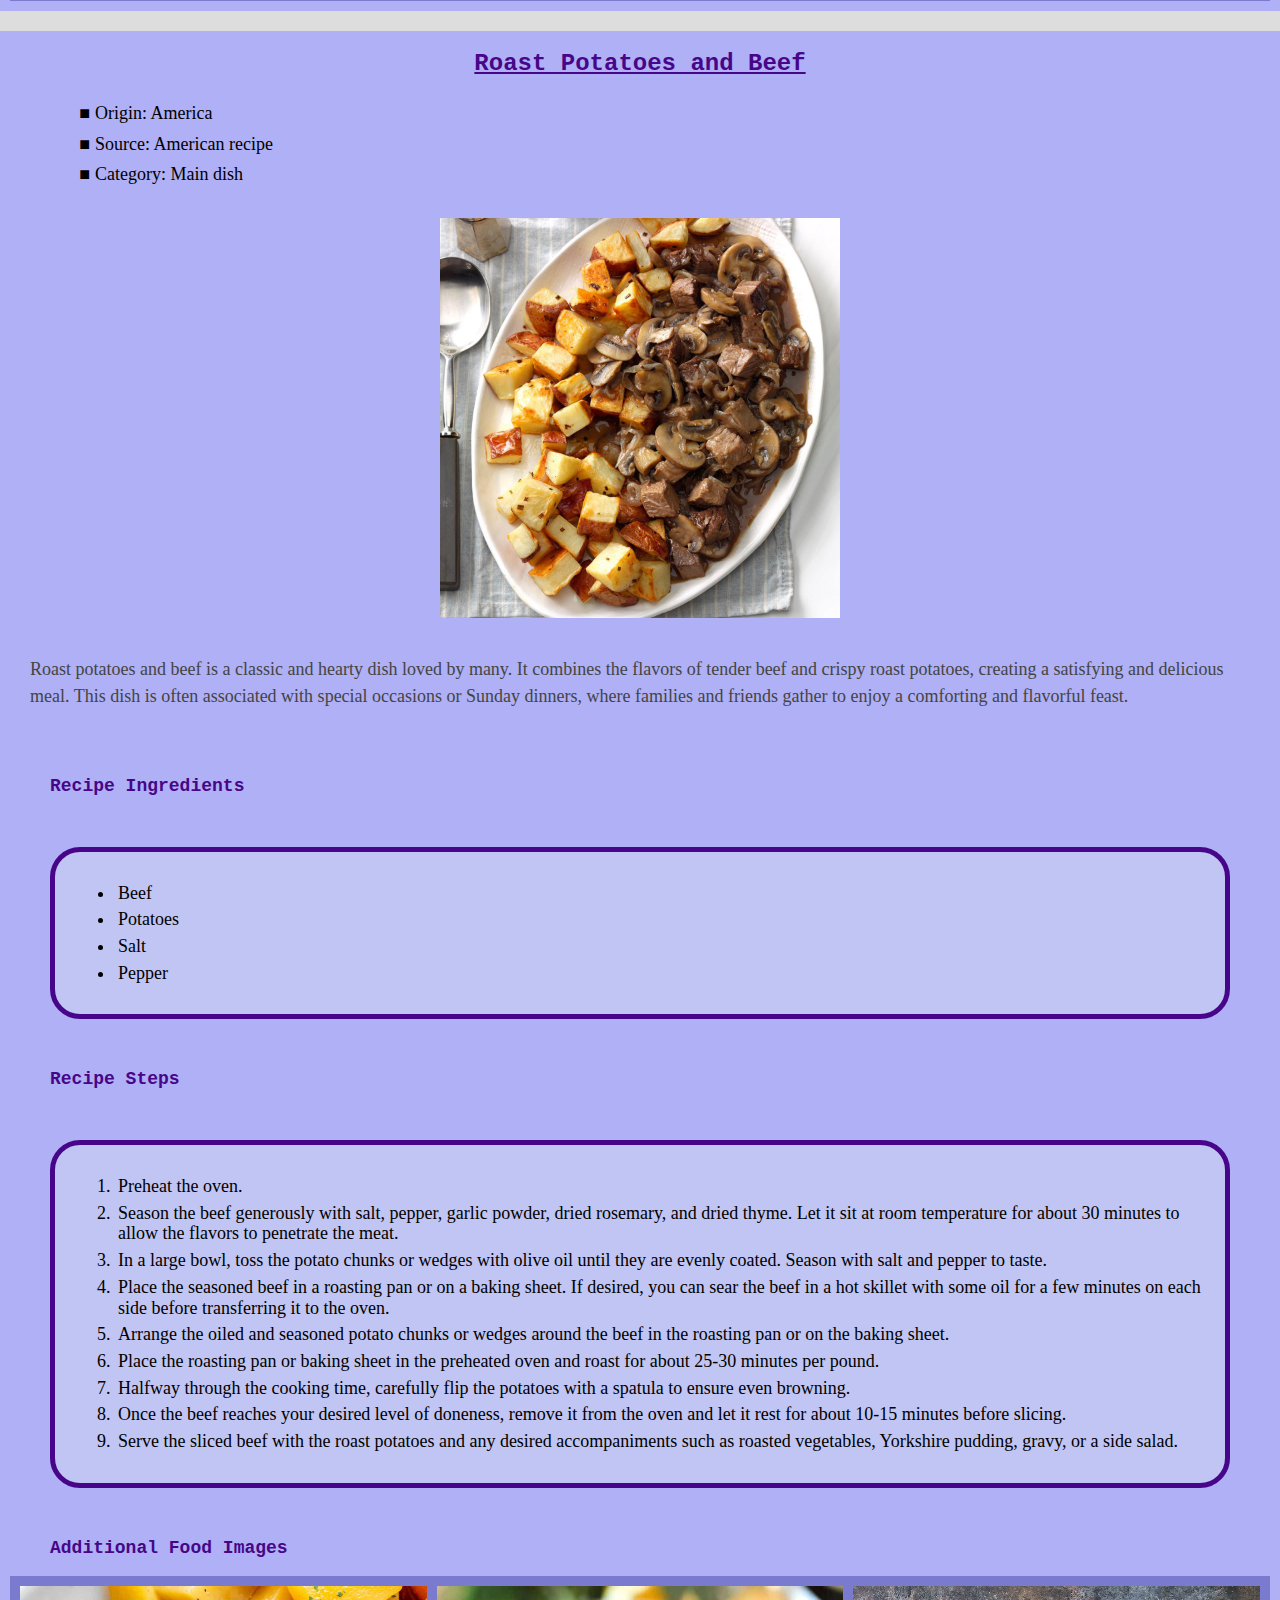
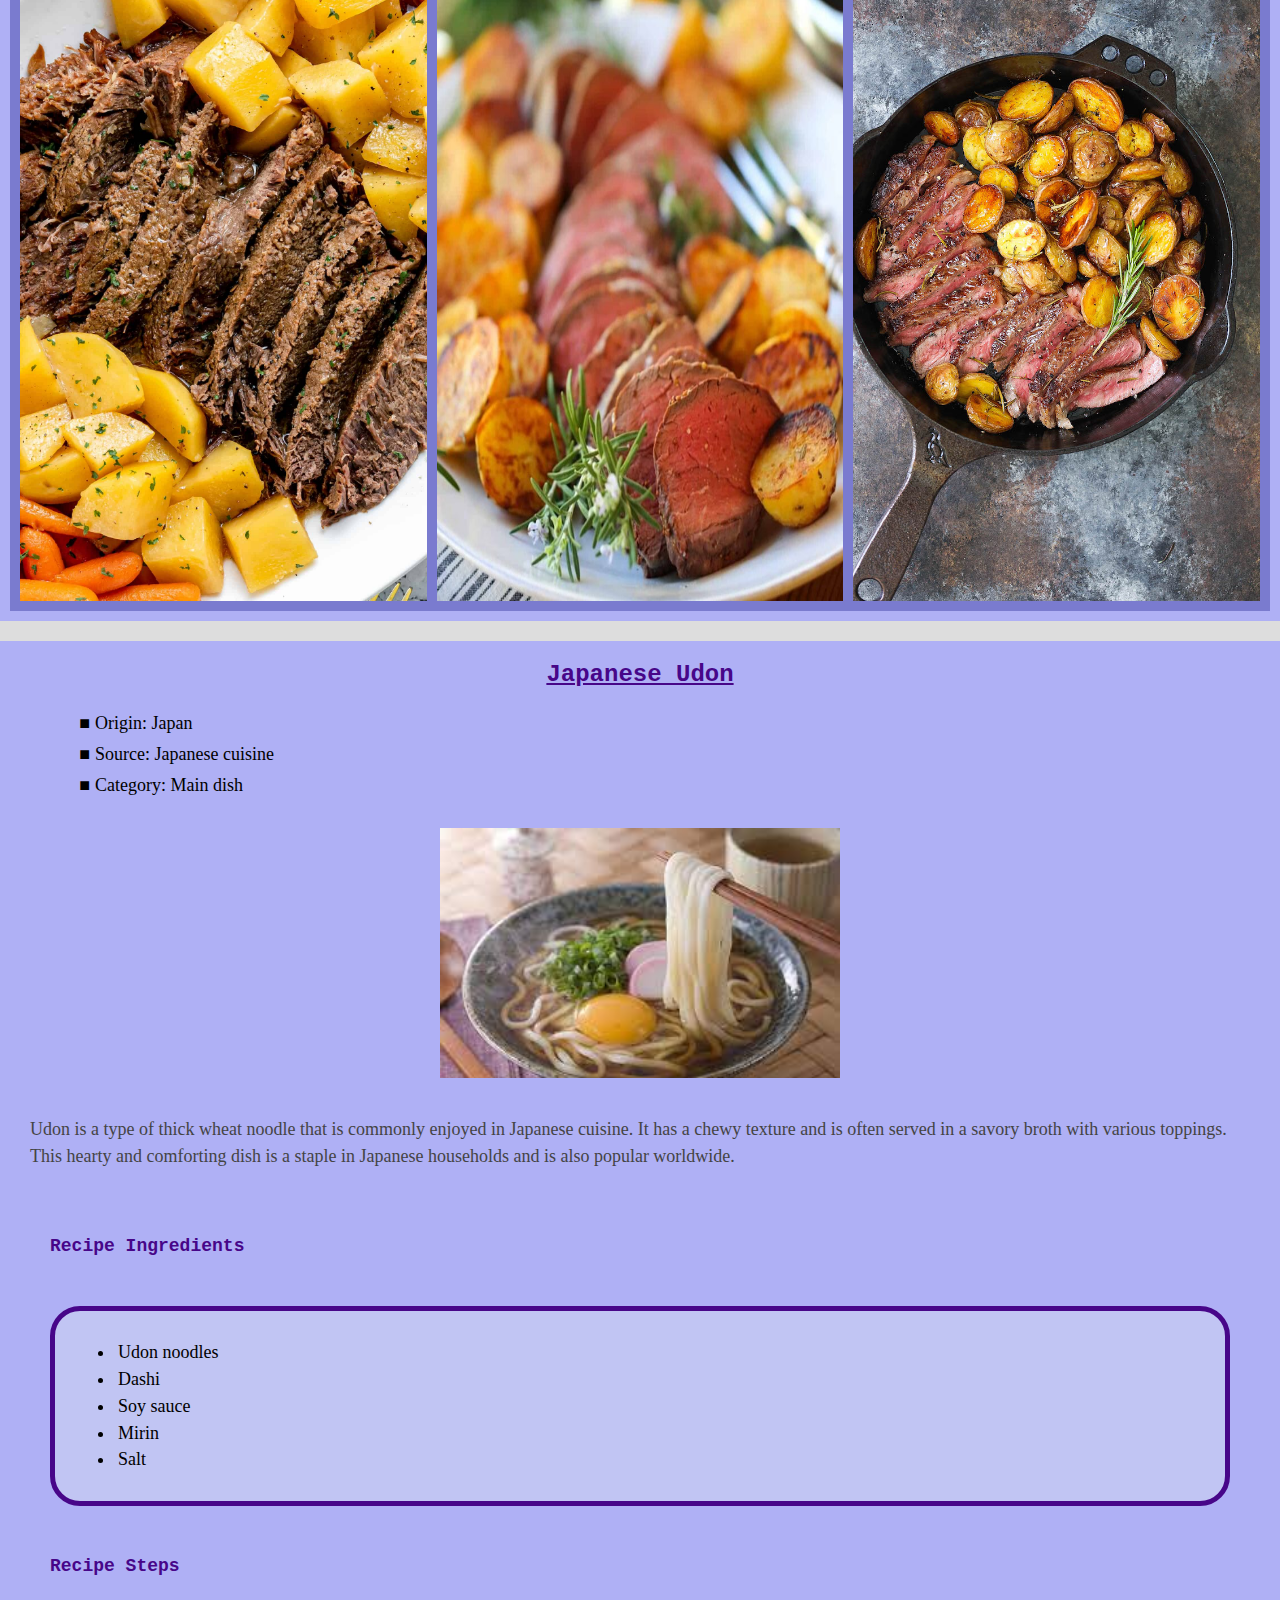
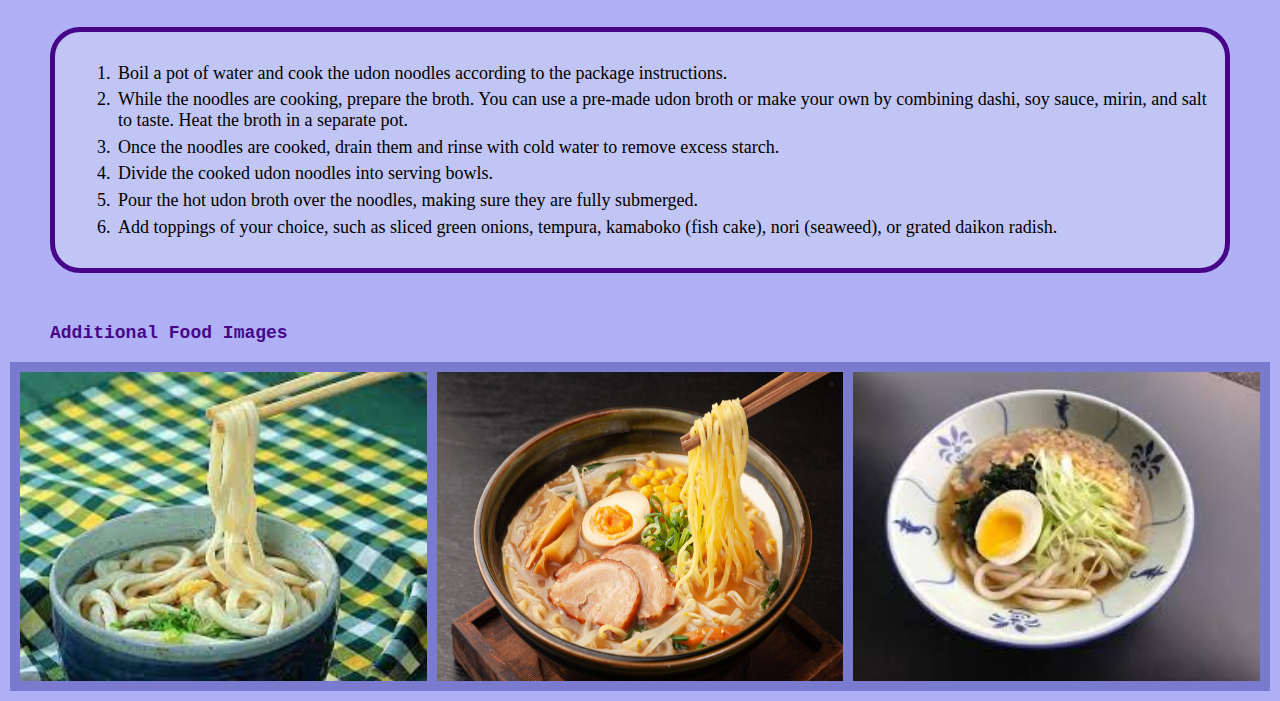
==== commit d4e43bf3: "mobile view 1" ====
--- a/recipes.html
+++ b/recipes.html
@@ -1,198 +1,368 @@
 <!DOCTYPE html>
 <html lang="en">
+
 <head>
     <meta charset="UTF-8">
     <meta name="viewport" content="width=device-width, initial-scale=1.0">
     <link rel="stylesheet" href="css/style.css">
     <title>Recipes</title>
 </head>
+
 <body>
-    <div class="skip"><a href = "index.html">Skip to Main Content</a></div>
-
-   
+    <div class="skip"><a href="#main-recipe">Skip to Main Content</a></div>
     <main>
         <header>
             <nav>
                 <ul>
-                    <li><a href = "index.html" >Pets</a></li>
-                    <li class="active"><a href = "recipes.html">Recipes</a></li>
-                    <li><a href = "travel.html">Travel</a></li>
+                    <li><a href="index.html">Pets</a></li>
+                    <li class="active"><a href="recipes.html">Recipes</a></li>
+                    <li><a href="travel.html">Travel</a></li>
                 </ul>
             </nav>
-            <h1>Recipes</h1>
+            <h1 id="main-recipe">Recipes</h1>
         </header>
-    <div>
-        <h2>Double Chocolate Cookies</h2>
-        <span>Origin: Michigan</span>
+        <div>
+            <div class="main-titles">
+                <h2>Double Chocolate Cookies</h2>
+            </div>
+
+            <div class="recipe_info">
+                <ul>
+                    <li>Origin: Michigan</li>
+                    <li>Source: Family Recipe</li>
+                    <li>Category: Dessert</li>
+                </ul>
+            </div>
+            <!-- <span>Origin: Michigan</span>
         <span>Source: Family Recipe</span>
-        <span>Category: Dessert</span>
-
-        <img src="images/double_chocolate_cookies.png" width = "400" alt="">
-        <p>My daughter learned to make these cookies at a baking camp at Zingermanns and has tweaked the recipe to fit the taste buds of her siblings.  They are extremely sugary so the salt helps to balance it.  Note, these cookies are best eaten very quickly.</p>
-        <h3>Recipe Ingredients</h3>
-        <ul>
-            <li>Unsalted butter</li>
-            <li>Granulated Sugar</li>
-            <li>Packed light or dark brown sugar</li>
-            <li>Large egg</li>
-            <li>Pure vanilla extract</li>
-            <li>Semi-sweet chocolate chunks (melted)</li>
-            <li>All-purpose flour</li>
-            <li>Natural unsweetened cocoa powder</li>
-            <li>Baking soda</li>
-            <li>Salt</li>
-            <li>Semi-sweet chocolate chunks</li>
-        </ul>
-
-        <h3>Recipe Steps</h3> 
-        <ol>
-            <li>In a mixing bowl cream together the butter, granulated sugar, and brown sugar</li>
-            <li>Add the egg and vanilla extract and beat well</li>
-            <li>Add the melted chocolate</li>
-            <li>In a separate bowl combine the flour, baking soda, cocoa powder and salt</li>
-            <li>Combine the wet and dry ingredients</li>
-            <li>Add the unmelted chocolate chunks.</li> 
-            <li>Form 15 cookies and place on a baking sheet.</li>
-            <li>Cook for 12 to 13 minutes at 350 degrees.</li>
-        </ol>
-
-        <h3>Additional Food images</h3>
-        <img src="images/double_chocolate_chips.png" width = "200" alt="A small pile of chocolate chips">
-        <img src="https://images.immediate.co.uk/production/volatile/sites/30/2020/08/chocolate-d9ba778.jpg?quality=90&webp=true&resize=600,545" width = "200" alt="Chocolate melting in a boiler">
-        <img src="https://upload.wikimedia.org/wikipedia/commons/8/82/Brown_sugar_examples.JPG" width = "200" alt="Brown sugar in three different shades of darkness">
-
-        <!-- Colleen van Lent -->
-
-    </div>
-    <div>
-        <h2>Chinese Hot and Sour Soup</h2>
-        <span>Origin: China</span>
-        <span>Source: Tofu, mushrooms, and bamboo shoots</span>
-        <span>Category: Soup</span>
-
-        <img src="images/chinese_hot_and_sour_soup/ChineseHotandSourSoup1.jpg" width = "400" alt="ChineseHotandSourSoup1">
-        <p>Chinese Hot and Sour Soup (酸辣汤) is a popular and flavorful soup known for its spicy and tangy taste. It's made with a variety of ingredients including tofu, mushrooms, and bamboo shoots.</p>
-        <h3>Recipe Ingredients</h3>
-        <ul>
-            <li>Tofu</li>
-            <li>Mushrooms</li>
-            <li>Water</li>
-            <li>Pork</li>
-            <li>Bamboo shoots</li>
-            <li>Soy sauce</li>
-        </ul>
-
-        <h3>Recipe Steps</h3> 
-        <ol>
-            <li>Boil</li>
-            <li>Simmer</li>
-            <li>Cooking</li>
-            <li>Dipping sauces</li>
-        </ol>
-
-        <h3>Additional Food images</h3>
-        <img src="images/chinese_hot_and_sour_soup/ChineseHotandSourSoup2.jpg" width = "200" alt="ChineseHotandSourSoup2">
-        <img src="images/chinese_hot_and_sour_soup/ChineseHotandSourSoup3.jpg" width = "200" alt="ChineseHotandSourSoup3">
-        <img src="images/chinese_hot_and_sour_soup/ChineseHotandSourSoup4.jpg" width = "200" alt="ChineseHotandSourSoup4">
-
-    </div>
-    <div>
-        <h2>Chinese Jiaozi</h2>
-        <span>Origin: China</span>
-        <span>Source: Flour, pork and cabbage</span>
-        <span>Category: Main dish</span>
-
-        <img src="images/jiaozi/jiaozi.jpeg" width = "400" alt="jiaozi">
-        <p>Chinese dumplings (Jiaozi, 饺子) are stuffed parcels made of unleavened dough and savoury fillings consisting of minced ingredients like meat, egg, tofu, or vegetables. They can be boiled, pan-fried or steamed.</p>
-        <h3>Recipe Ingredients</h3>
-        <ul>
-            <li>Flour</li>
-            <li>Water</li>
-            <li>Pork</li>
-            <li>Cabbage</li>
-        </ul>
-
-        <h3>Recipe Steps</h3> 
-        <ol>
-            <li>Dough</li>
-            <li>Filling</li>
-            <li>Folding</li>
-            <li>Cooking</li>
-            <li>Dipping sauces</li>
-        </ol>
-
-        <h3>Additional Food images</h3>
-        <img src="images/jiaozi/jiaozi2.jpeg" width = "200" alt="jiaozi2">
-        <img src="images/jiaozi/jiaozi3.jpeg" width = "200" alt="jiaozi3">
-        <img src="images/jiaozi/jiaozi4.jpeg" width = "200" alt="jiaozi4">
-    </div>
-    <div>
-        <h2>Roast Potatoes and Beef</h2>
-        <span>Origin: America</span>
-        <span>Source: American recipe</span>
-        <span>Category: Main dish</span>
-
-        <img src="images/potato_beef/potato_beef1.jpg" width = "400" alt="beef1">
-        <p>Roast potatoes and beef is a classic and hearty dish loved by many. It combines the flavors of tender beef and crispy roast potatoes, creating a satisfying and delicious meal. This dish is often associated with special occasions or Sunday dinners, where families and friends gather to enjoy a comforting and flavorful feast.</p>
-        <h3>Recipe Ingredients</h3>
-        <ul>
-            <li>Beef</li>
-            <li>Potatoes</li>
-            <li>Salt</li>
-            <li>Pepper</li>
-        </ul>
-
-        <h3>Recipe Steps</h3> 
-        <ol>
-            <li>Preheat the oven.</li>
-            <li>Season the beef generously with salt, pepper, garlic powder, dried rosemary, and dried thyme. Let it sit at room temperature for about 30 minutes to allow the flavors to penetrate the meat.</li>
-            <li>In a large bowl, toss the potato chunks or wedges with olive oil until they are evenly coated. Season with salt and pepper to taste.</li>
-            <li>Place the seasoned beef in a roasting pan or on a baking sheet. If desired, you can sear the beef in a hot skillet with some oil for a few minutes on each side before transferring it to the oven.</li>
-            <li>Arrange the oiled and seasoned potato chunks or wedges around the beef in the roasting pan or on the baking sheet.</li>
-            <li>Place the roasting pan or baking sheet in the preheated oven and roast for about 25-30 minutes per pound.</li>
-            <li>Halfway through the cooking time, carefully flip the potatoes with a spatula to ensure even browning.</li>
-            <li>Once the beef reaches your desired level of doneness, remove it from the oven and let it rest for about 10-15 minutes before slicing.</li>
-            <li>Serve the sliced beef with the roast potatoes and any desired accompaniments such as roasted vegetables, Yorkshire pudding, gravy, or a side salad.</li>
-        </ol>
-
-        <h3>Additional Food images</h3>
-        <img src="images/potato_beef/potato_beef2.jpg" width = "200" alt="beef2">
-        <img src="images/potato_beef/potato_beef3.jpg" width = "200" alt="beef3">
-        <img src="images/potato_beef/potato_beef4.jpg" width = "200" alt="beef4">
-    </div>
-    <div>
-        <h2>Japanese Udon</h2>
-        <span>Origin: Japan</span>
-        <span>Source: Japanese cuisine</span>
-        <span>Category: Main dish</span>
-      
-        <img src="images/udon/udon1.jpg" width="400" alt="udon1">
-        <p>Udon is a type of thick wheat noodle that is commonly enjoyed in Japanese cuisine. It has a chewy texture and is often served in a savory broth with various toppings. This hearty and comforting dish is a staple in Japanese households and is also popular worldwide.</p>
-      
-        <h3>Recipe Ingredients</h3>
-        <ul>
-          <li>Udon noodles</li>
-          <li>Dashi</li>
-          <li>Soy sauce</li>
-          <li>Mirin</li>
-          <li>Salt</li>
-        </ul>
-      
-        <h3>Recipe Steps</h3>
-        <ol>
-          <li>Boil a pot of water and cook the udon noodles according to the package instructions.</li>
-          <li>While the noodles are cooking, prepare the broth. You can use a pre-made udon broth or make your own by combining dashi, soy sauce, mirin, and salt to taste. Heat the broth in a separate pot.</li>
-          <li>Once the noodles are cooked, drain them and rinse with cold water to remove excess starch.</li>
-          <li>Divide the cooked udon noodles into serving bowls.</li>
-          <li>Pour the hot udon broth over the noodles, making sure they are fully submerged.</li>
-          <li>Add toppings of your choice, such as sliced green onions, tempura, kamaboko (fish cake), nori (seaweed), or grated daikon radish.</li>
-        </ol>
-      
-        <h3>Additional Food Images</h3>
-        <img src="images/udon/udon2.jpg" width="200" alt="udon2">
-        <img src="images/udon/udon3.jpg" width="200" alt="udon3">
-        <img src="images/udon/udon4.jpg" width="200" alt="udon4">
-      </div>
+        <span>Category: Dessert</span> -->
+            <div class="main-description">
+                <div class="main-image">
+                    <img src="images/double_chocolate_cookies.png" width="400" alt="">
+                </div>
+                <div class="descriptions">
+                    <p>My daughter learned to make these cookies at a baking camp at Zingermanns and has tweaked the
+                        recipe to fit the taste buds of her siblings. They are extremely sugary so the salt helps to
+                        balance it. Note, these cookies are best eaten very quickly.</p>
+                </div>
+            </div>
+
+            <div class="titles">
+                <h3>Recipe Ingredients</h3>
+            </div>
+            <div class="ingredients_steps">
+                <ul>
+                    <li>Unsalted butter</li>
+                    <li>Granulated Sugar</li>
+                    <li>Packed light or dark brown sugar</li>
+                    <li>Large egg</li>
+                    <li>Pure vanilla extract</li>
+                    <li>Semi-sweet chocolate chunks (melted)</li>
+                    <li>All-purpose flour</li>
+                    <li>Natural unsweetened cocoa powder</li>
+                    <li>Baking soda</li>
+                    <li>Salt</li>
+                    <li>Semi-sweet chocolate chunks</li>
+                </ul>
+            </div>
+
+            <div class="titles">
+                <h3>Recipe Steps</h3>
+            </div>
+            <div class="ingredients_steps">
+                <ol>
+                    <li>In a mixing bowl cream together the butter, granulated sugar, and brown sugar</li>
+                    <li>Add the egg and vanilla extract and beat well</li>
+                    <li>Add the melted chocolate</li>
+                    <li>In a separate bowl combine the flour, baking soda, cocoa powder and salt</li>
+                    <li>Combine the wet and dry ingredients</li>
+                    <li>Add the unmelted chocolate chunks.</li>
+                    <li>Form 15 cookies and place on a baking sheet.</li>
+                    <li>Cook for 12 to 13 minutes at 350 degrees.</li>
+                </ol>
+            </div>
+
+            <div class="titles">
+                <h3>Additional Food images</h3>
+            </div>
+            <div class="additional_imgs">
+                <div>
+                    <img src="images/double_chocolate_cookies.png" width="200" alt="A small pile of chocolate chips">
+                </div>
+                <div>
+                    <img src="https://images.immediate.co.uk/production/volatile/sites/30/2020/08/chocolate-d9ba778.jpg?quality=90&webp=true&resize=600,545"
+                        width="200" alt="Chocolate melting in a boiler">
+                </div>
+                <div>
+                    <img src="https://upload.wikimedia.org/wikipedia/commons/8/82/Brown_sugar_examples.JPG" width="200"
+                        alt="Brown sugar in three different shades of darkness">
+                </div>
+            </div>
+
+            <!-- Colleen van Lent -->
+
+        </div>
+        <div class="seperation"></div>
+        <div>
+            <div class="main-titles">
+                <h2>Chinese Hot and Sour Soup</h2>
+            </div>
+        
+            <div class="recipe_info">
+                <ul>
+                    <li>Origin: China</li>
+                    <li>Source: Tofu, mushrooms, and bamboo shoots</li>
+                    <li>Category: Soup</li>
+                </ul>
+            </div>
+        
+            <div class="main-description">
+                <div class="main-image">
+                    <img src="images/chinese_hot_and_sour_soup/ChineseHotandSourSoup1.jpg" width="400" alt="ChineseHotandSourSoup1">
+                </div>
+                <div class="descriptions">
+                    <p>Chinese Hot and Sour Soup (酸辣汤) is a popular and flavorful soup known for its spicy and tangy taste. It's made with a variety of ingredients including tofu, mushrooms, and bamboo shoots.</p>
+                </div>
+            </div>
+        
+            <div class="titles">
+                <h3>Recipe Ingredients</h3>
+            </div>
+            <div class="ingredients_steps">
+                <ul>
+                    <li>Tofu</li>
+                    <li>Mushrooms</li>
+                    <li>Water</li>
+                    <li>Pork</li>
+                    <li>Bamboo shoots</li>
+                    <li>Soy sauce</li>
+                </ul>
+            </div>
+        
+            <div class="titles">
+                <h3>Recipe Steps</h3>
+            </div>
+            <div class="ingredients_steps">
+                <ol>
+                    <li>Boil</li>
+                    <li>Simmer</li>
+                    <li>Cooking</li>
+                    <li>Dipping sauces</li>
+                </ol>
+            </div>
+        
+            <div class="titles">
+                <h3>Additional Food images</h3>
+            </div>
+            <div class="additional_imgs">
+                <div>
+                    <img src="images/chinese_hot_and_sour_soup/ChineseHotandSourSoup2.jpg" width="200" alt="ChineseHotandSourSoup2">
+                </div>
+                <div>
+                    <img src="images/chinese_hot_and_sour_soup/ChineseHotandSourSoup3.jpg" width="200" alt="ChineseHotandSourSoup3">
+                </div>
+                <div>
+                    <img src="images/chinese_hot_and_sour_soup/ChineseHotandSourSoup4.jpg" width="200" alt="ChineseHotandSourSoup4">
+                </div>
+            </div>
+        </div>
+        <div class="seperation"></div>
+        <div>
+            <div class="main-titles">
+                <h2>Chinese Jiaozi</h2>
+            </div>
+        
+            <div class="recipe_info">
+                <ul>
+                    <li>Origin: China</li>
+                    <li>Source: Flour, pork and cabbage</li>
+                    <li>Category: Main dish</li>
+                </ul>
+            </div>
+        
+            <div class="main-description">
+                <div class="main-image">
+                    <img src="images/jiaozi/jiaozi.jpeg" width="400" alt="jiaozi">
+                </div>
+                <div class="descriptions">
+                    <p>Chinese dumplings (Jiaozi, 饺子) are stuffed parcels made of unleavened dough and savory fillings consisting of minced ingredients like meat, egg, tofu, or vegetables. They can be boiled, pan-fried or steamed.</p>
+                </div>
+            </div>
+        
+            <div class="titles">
+                <h3>Recipe Ingredients</h3>
+            </div>
+            <div class="ingredients_steps">
+                <ul>
+                    <li>Flour</li>
+                    <li>Water</li>
+                    <li>Pork</li>
+                    <li>Cabbage</li>
+                </ul>
+            </div>
+        
+            <div class="titles">
+                <h3>Recipe Steps</h3>
+            </div>
+            <div class="ingredients_steps">
+                <ol>
+                    <li>Dough</li>
+                    <li>Filling</li>
+                    <li>Folding</li>
+                    <li>Cooking</li>
+                    <li>Dipping sauces</li>
+                </ol>
+            </div>
+        
+            <div class="titles">
+                <h3>Additional Food Images</h3>
+            </div>
+            <div class="additional_imgs">
+                <div>
+                    <img src="images/jiaozi/jiaozi2.jpeg" width="200" alt="jiaozi2">
+                </div>
+                <div>
+                    <img src="images/jiaozi/jiaozi3.jpeg" width="200" alt="jiaozi3">
+                </div>
+                <div>
+                    <img src="images/jiaozi/jiaozi4.jpeg" width="200" alt="jiaozi4">
+                </div>
+            </div>
+        </div>
+        <div class="seperation"></div>
+        <div>
+            <div class="main-titles">
+                <h2>Roast Potatoes and Beef</h2>
+            </div>
+        
+            <div class="recipe_info">
+                <ul>
+                    <li>Origin: America</li>
+                    <li>Source: American recipe</li>
+                    <li>Category: Main dish</li>
+                </ul>
+            </div>
+        
+            <div class="main-description">
+                <div class="main-image">
+                    <img src="images/potato_beef/potato_beef1.jpg" width="400" alt="beef1">
+                </div>
+                <div class="descriptions">
+                    <p>Roast potatoes and beef is a classic and hearty dish loved by many. It combines the flavors of tender beef and crispy roast potatoes, creating a satisfying and delicious meal. This dish is often associated with special occasions or Sunday dinners, where families and friends gather to enjoy a comforting and flavorful feast.</p>
+                </div>
+            </div>
+        
+            <div class="titles">
+                <h3>Recipe Ingredients</h3>
+            </div>
+            <div class="ingredients_steps">
+                <ul>
+                    <li>Beef</li>
+                    <li>Potatoes</li>
+                    <li>Salt</li>
+                    <li>Pepper</li>
+                </ul>
+            </div>
+        
+            <div class="titles">
+                <h3>Recipe Steps</h3>
+            </div>
+            <div class="ingredients_steps">
+                <ol>
+                    <li>Preheat the oven.</li>
+                    <li>Season the beef generously with salt, pepper, garlic powder, dried rosemary, and dried thyme. Let it sit at room temperature for about 30 minutes to allow the flavors to penetrate the meat.</li>
+                    <li>In a large bowl, toss the potato chunks or wedges with olive oil until they are evenly coated. Season with salt and pepper to taste.</li>
+                    <li>Place the seasoned beef in a roasting pan or on a baking sheet. If desired, you can sear the beef in a hot skillet with some oil for a few minutes on each side before transferring it to the oven.</li>
+                    <li>Arrange the oiled and seasoned potato chunks or wedges around the beef in the roasting pan or on the baking sheet.</li>
+                    <li>Place the roasting pan or baking sheet in the preheated oven and roast for about 25-30 minutes per pound.</li>
+                    <li>Halfway through the cooking time, carefully flip the potatoes with a spatula to ensure even browning.</li>
+                    <li>Once the beef reaches your desired level of doneness, remove it from the oven and let it rest for about 10-15 minutes before slicing.</li>
+                    <li>Serve the sliced beef with the roast potatoes and any desired accompaniments such as roasted vegetables, Yorkshire pudding, gravy, or a side salad.</li>
+                </ol>
+            </div>
+        
+            <div class="titles">
+                <h3>Additional Food Images</h3>
+            </div>
+            <div class="additional_imgs">
+                <div>
+                    <img src="images/potato_beef/potato_beef2.jpg" width="200" alt="beef2">
+                </div>
+                <div>
+                    <img src="images/potato_beef/potato_beef3.jpg" width="200" alt="beef3">
+                </div>
+                <div>
+                    <img src="images/potato_beef/potato_beef4.jpg" width="200" alt="beef4">
+                </div>
+            </div>
+        </div>
+        <div class="seperation"></div>
+        <div>
+            <div class="main-titles">
+                <h2>Japanese Udon</h2>
+            </div>
+        
+            <div class="recipe_info">
+                <ul>
+                    <li>Origin: Japan</li>
+                    <li>Source: Japanese cuisine</li>
+                    <li>Category: Main dish</li>
+                </ul>
+            </div>
+        
+            <div class="main-description">
+                <div class="main-image">
+                    <img src="images/udon/udon1.jpg" width="400" alt="udon1">
+                </div>
+                <div class="descriptions">
+                    <p>Udon is a type of thick wheat noodle that is commonly enjoyed in Japanese cuisine. It has a chewy texture and is often served in a savory broth with various toppings. This hearty and comforting dish is a staple in Japanese households and is also popular worldwide.</p>
+                </div>
+            </div>
+        
+            <div class="titles">
+                <h3>Recipe Ingredients</h3>
+            </div>
+            <div class="ingredients_steps">
+                <ul>
+                    <li>Udon noodles</li>
+                    <li>Dashi</li>
+                    <li>Soy sauce</li>
+                    <li>Mirin</li>
+                    <li>Salt</li>
+                </ul>
+            </div>
+        
+            <div class="titles">
+                <h3>Recipe Steps</h3>
+            </div>
+            <div class="ingredients_steps">
+                <ol>
+                    <li>Boil a pot of water and cook the udon noodles according to the package instructions.</li>
+                    <li>While the noodles are cooking, prepare the broth. You can use a pre-made udon broth or make your own by combining dashi, soy sauce, mirin, and salt to taste. Heat the broth in a separate pot.</li>
+                    <li>Once the noodles are cooked, drain them and rinse with cold water to remove excess starch.</li>
+                    <li>Divide the cooked udon noodles into serving bowls.</li>
+                    <li>Pour the hot udon broth over the noodles, making sure they are fully submerged.</li>
+                    <li>Add toppings of your choice, such as sliced green onions, tempura, kamaboko (fish cake), nori (seaweed), or grated daikon radish.</li>
+                </ol>
+            </div>
+        
+            <div class="titles">
+                <h3>Additional Food Images</h3>
+            </div>
+            <div class="additional_imgs">
+                <div>
+                    <img src="images/udon/udon2.jpg" width="200" alt="udon2">
+                </div>
+                <div>
+                    <img src="images/udon/udon3.jpg" width="200" alt="udon3">
+                </div>
+                <div>
+                    <img src="images/udon/udon4.jpg" width="200" alt="udon4">
+                </div>
+            </div>
+        </div>
+        
     </main>
 </body>
+
 </html>--- a/css/style.css
+++ b/css/style.css
@@ -42,14 +42,14 @@
     line-height: 1.5;
 }
 
-img {
+/* img {
     border: solid;
     border-color: black;
     border-width: 5px;
     padding: 10px;
     margin: 20px;
     border-top-right-radius: 30px;
-}
+} */
 
 li {
     /* Use an inline-block display
@@ -59,6 +59,12 @@
     margin-left: 50px;
 }
 
+li:first-child {
+    /* Remove the left-margin */
+    margin-left: 0;
+}
+
+
 /*
 ############################################################################
 NAVIGATION
@@ -77,8 +83,8 @@
   }
 
 nav{
-    text-align: left;
-    padding: 30px 0 30px 0;
+    text-align: center;
+    padding: 15px 0 15px 0;
     font-size: x-large;
     font-weight: bold;
     background-color: #ddd;
@@ -109,17 +115,186 @@
 
 /*
 ############################################################################
-GRID
+GRID index.html
 ############################################################################
 */
+
 .titles {
-    margin-left: 20px;
-}
-
-.one-row-two-col {
+    margin-left: 50px;
+}
+
+.main-titles{
+  text-align: center;
+  text-decoration: underline #470689;
+}
+
+.main-description {
+    /* display: grid;
+    grid-template-rows: 1fr 1fr; */
+    color: #444;
+    padding: 10px;
+  }
+
+.main-image{
+    display: flex;
+    justify-content: center;
+  }
+
+.descriptions {
+    padding: 20px;
+    
+  }
+
+.gallery{
     display: grid;
     grid-template-columns: 1fr 1fr;
-    grid-gap: 10px;
-    color: #444;
+    grid-template-rows: 1fr 1fr;
     padding: 10px;
-  }
+    margin: 10px;
+    background-color: #7a7bcf;
+    grid-gap: 30px;
+  }
+
+.gallery div{
+    margin: auto;
+    width: 100%;
+    height: 100%;
+    max-height: 300px;
+    overflow: hidden;
+    border: 5px solid #470689;
+    border-radius: 30px;
+  }
+
+.gallery img{
+    width: 100%;
+    height: 100%;
+    object-fit: cover;
+  }
+.gallery video{
+    width: 100%;
+    height: 100%;
+    object-fit: cover;
+  }
+
+.likes li {
+    margin-left: 20px;
+}
+
+.likes li::before {
+    content: "■";
+    /* font-size: 20px; */
+    margin: 0 10px 0 10px;
+}
+
+.seperation {
+  background-color: #ddd;
+  padding: 10px 0 10px 0;
+}
+
+/*
+############################################################################
+recipes.html
+############################################################################
+*/
+
+
+.recipe_info li {
+  display: list-item;
+  list-style-type: "■";
+  margin-left: 50px;
+  padding: 5px;
+}
+
+.ingredients_steps {
+  border: 5px solid #470689;
+  padding: 10px;
+  border-radius: 30px;
+  margin: 50px;
+  background-color: #c1c5f3;
+}
+
+.ingredients_steps li {
+  display: list-item;
+  margin-left: 10px;
+  padding: 3px;
+}
+
+.additional_imgs{
+  display: grid;
+  grid-template-columns: 1fr 1fr 1fr;
+  padding: 10px;
+  margin: 10px;
+  background-color: #7a7bcf;
+  grid-gap: 10px;
+}
+
+.additional_imgs div{
+  margin: auto;
+  width: 100%;
+  height: 100%;
+}
+
+.additional_imgs img{
+  width: 100%;
+  height: 100%;
+}
+
+/*
+############################################################################
+travel.html
+############################################################################
+*/
+.location {
+  text-align: center;
+}
+
+.travel-main-imgs {
+  display: grid;
+  grid-template-columns: 1fr 1fr;
+  padding: 10px;
+  margin: 10px;
+  background-color: #7a7bcf;
+  grid-gap: 10px;
+}
+
+.travel-main-imgs div {
+  margin: auto;
+  width: 100%;
+  height: 100%;
+}
+
+.travel-main-imgs img{
+  width: 100%;
+  height: 100%;
+}
+
+.travel-gallery{
+  background-color: #c1c5f3;
+  margin: 20px;
+  border: 5px solid #470689;
+  border-radius: 30px;
+}
+
+.travel-gallery figure:nth-child(odd){
+  display: grid;
+  grid-template-columns: 3fr 2fr;
+  align-items: center;
+  background-color: #7a7bcf;
+}
+
+.travel-gallery figure:nth-child(even){
+  display: grid;
+  grid-template-columns: 2fr 3fr;
+  align-items: center;
+  background-color: #7a7bcf;
+}
+
+.travel-gallery img,video {
+  width: 100%;
+  height: 100%;
+  max-height: 400px;
+}
+
+.travel-gallery figcaption {
+  margin: 30px;
+}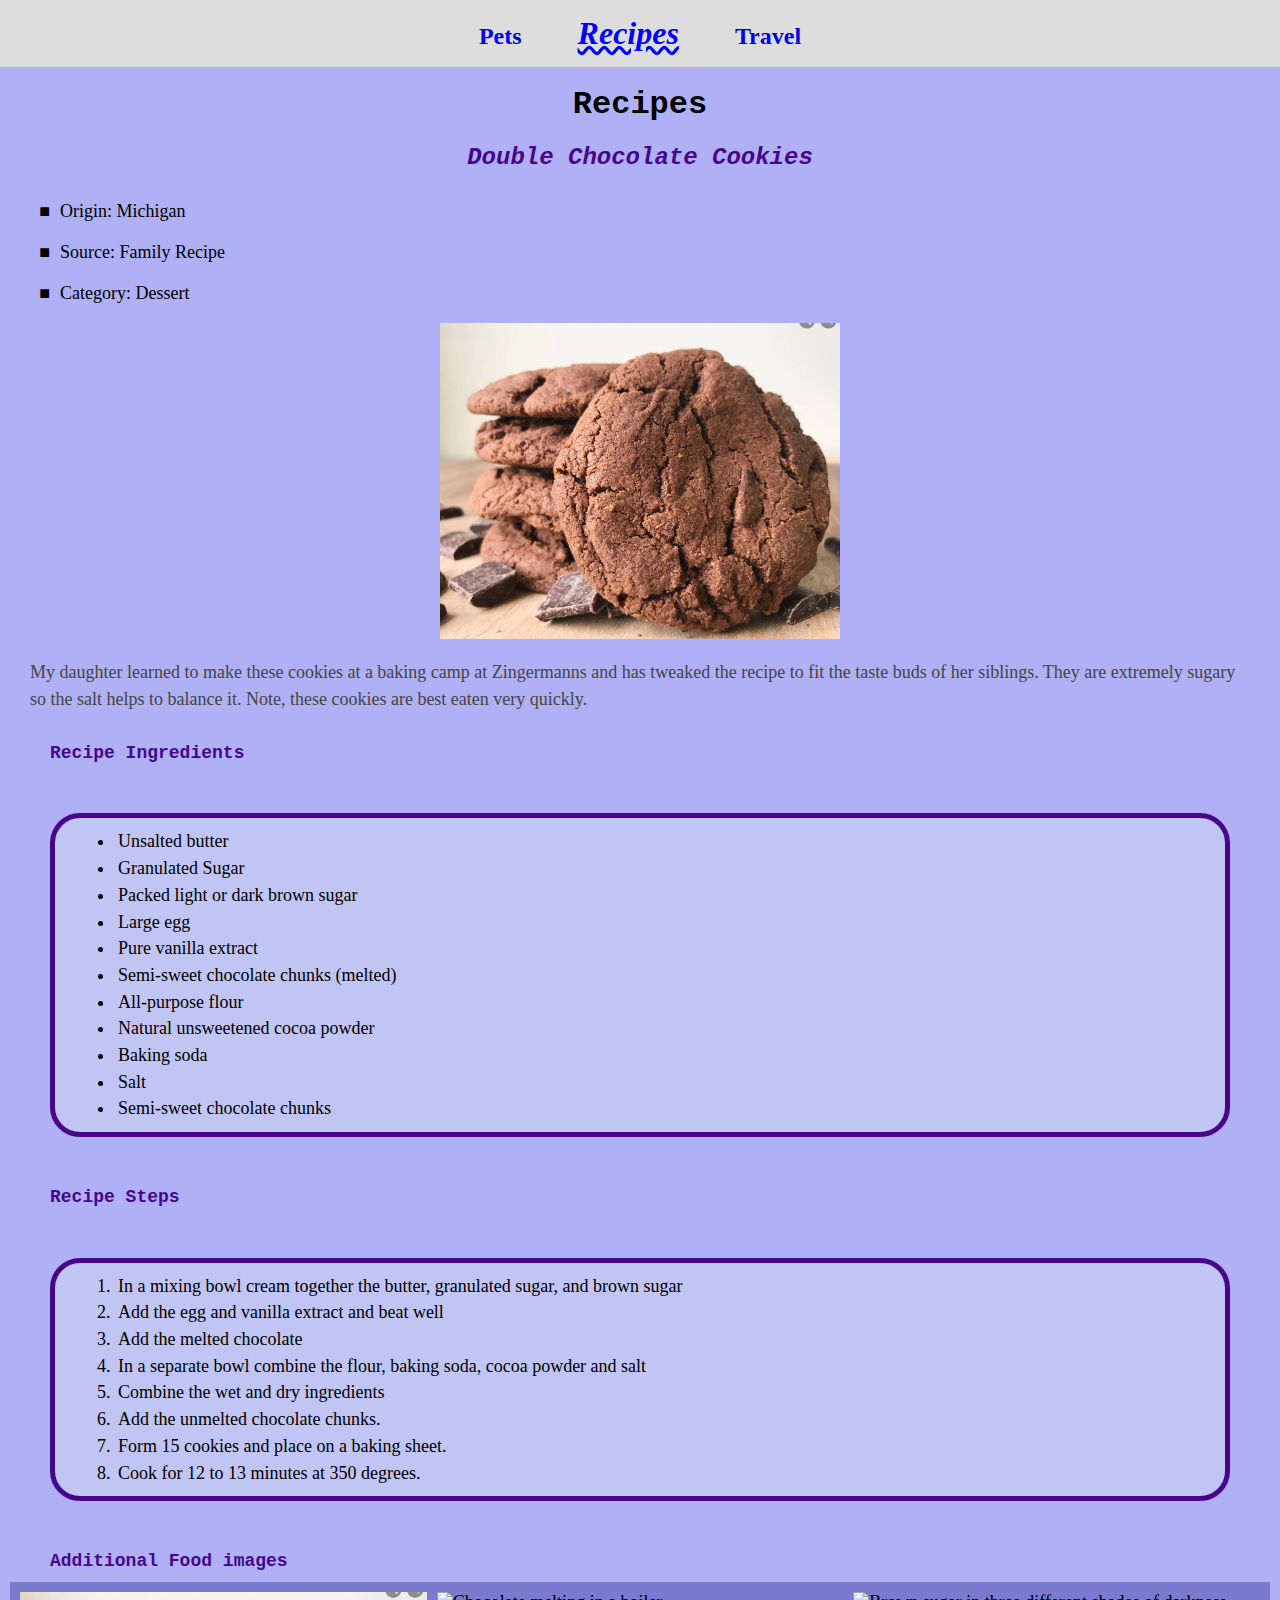
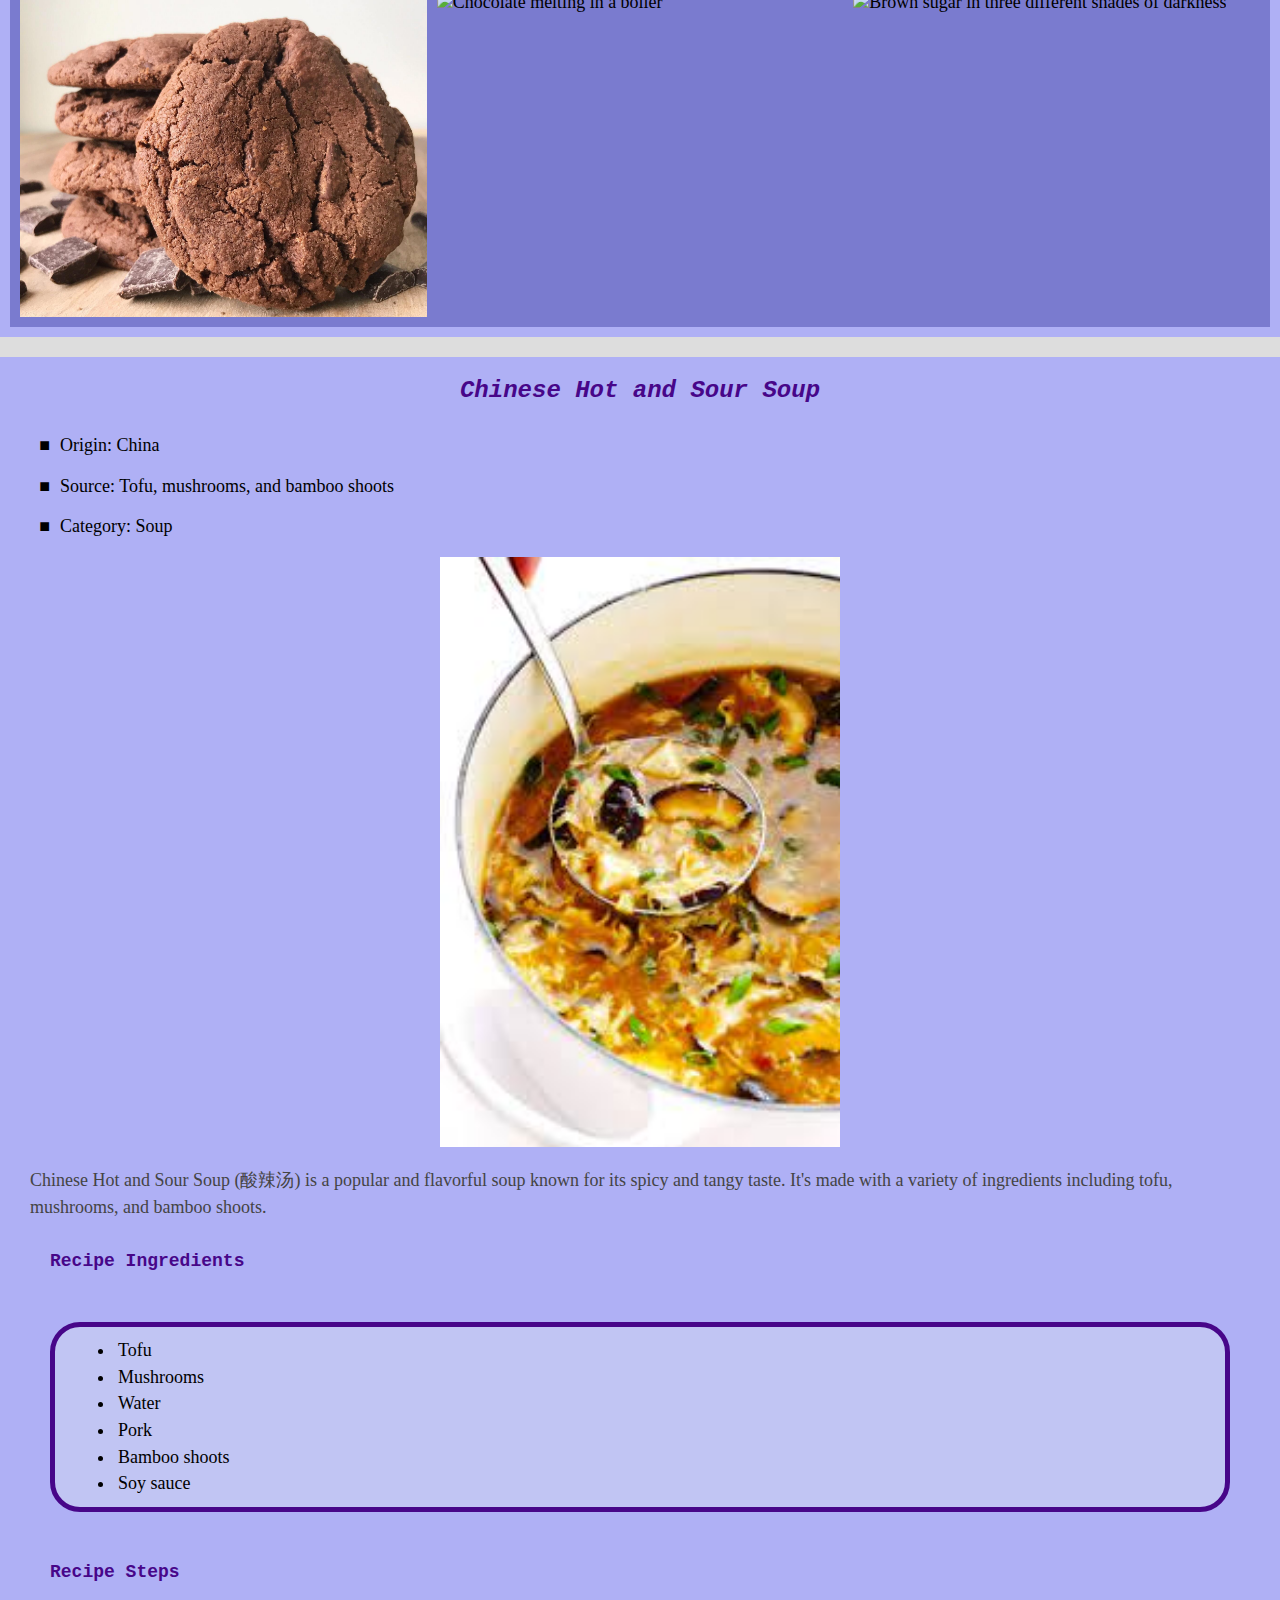
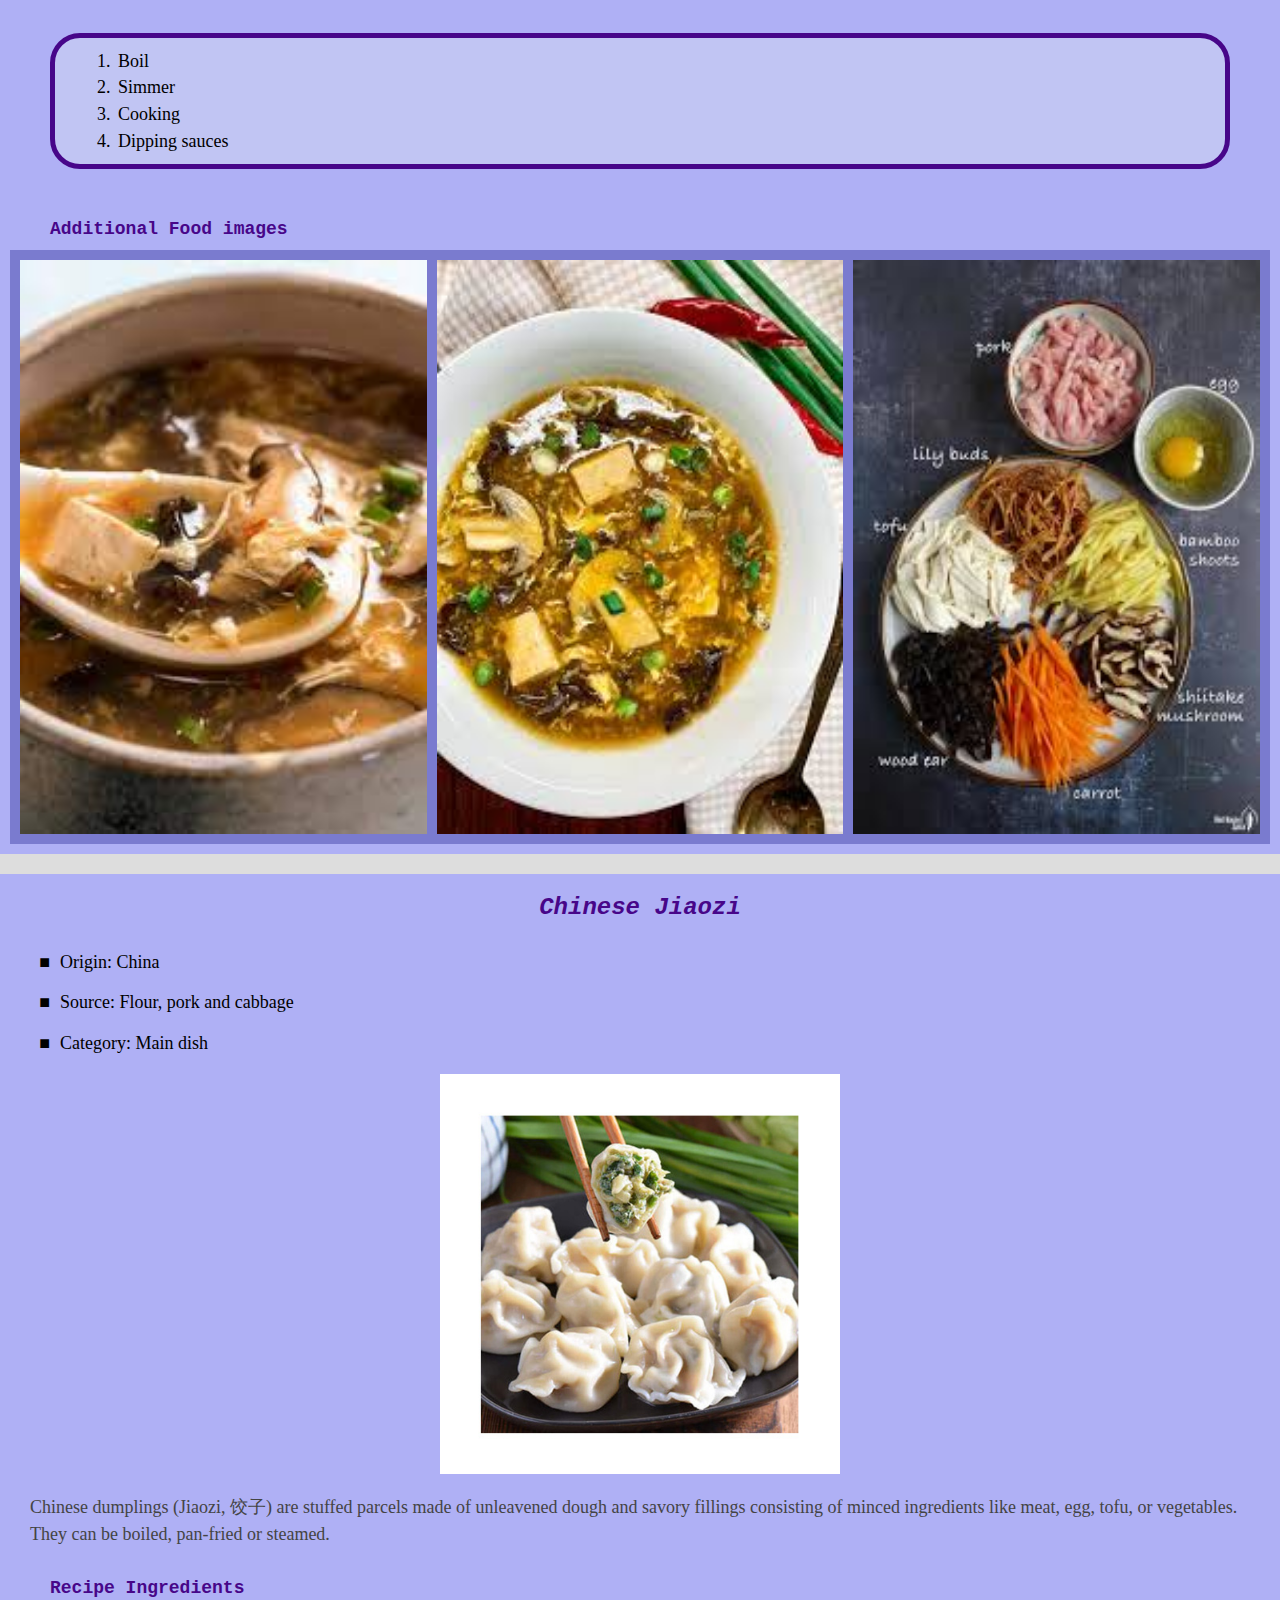
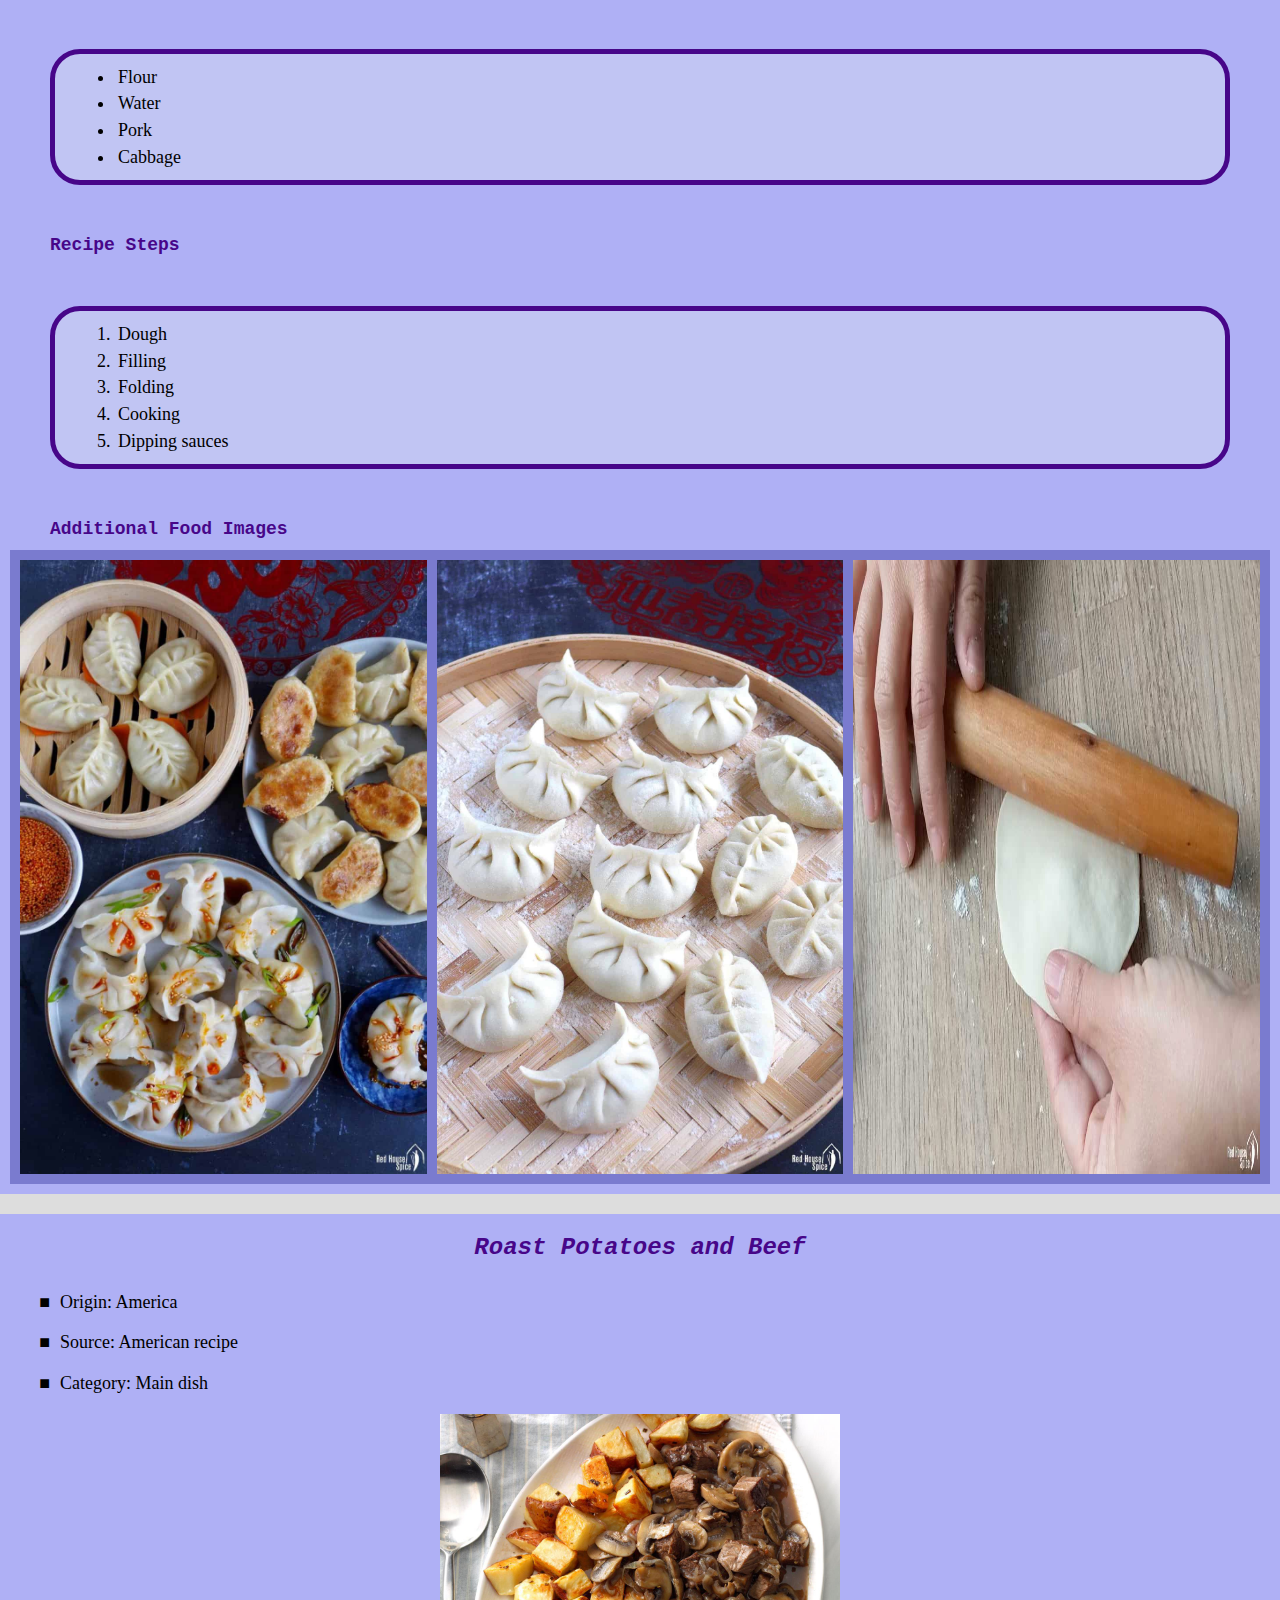
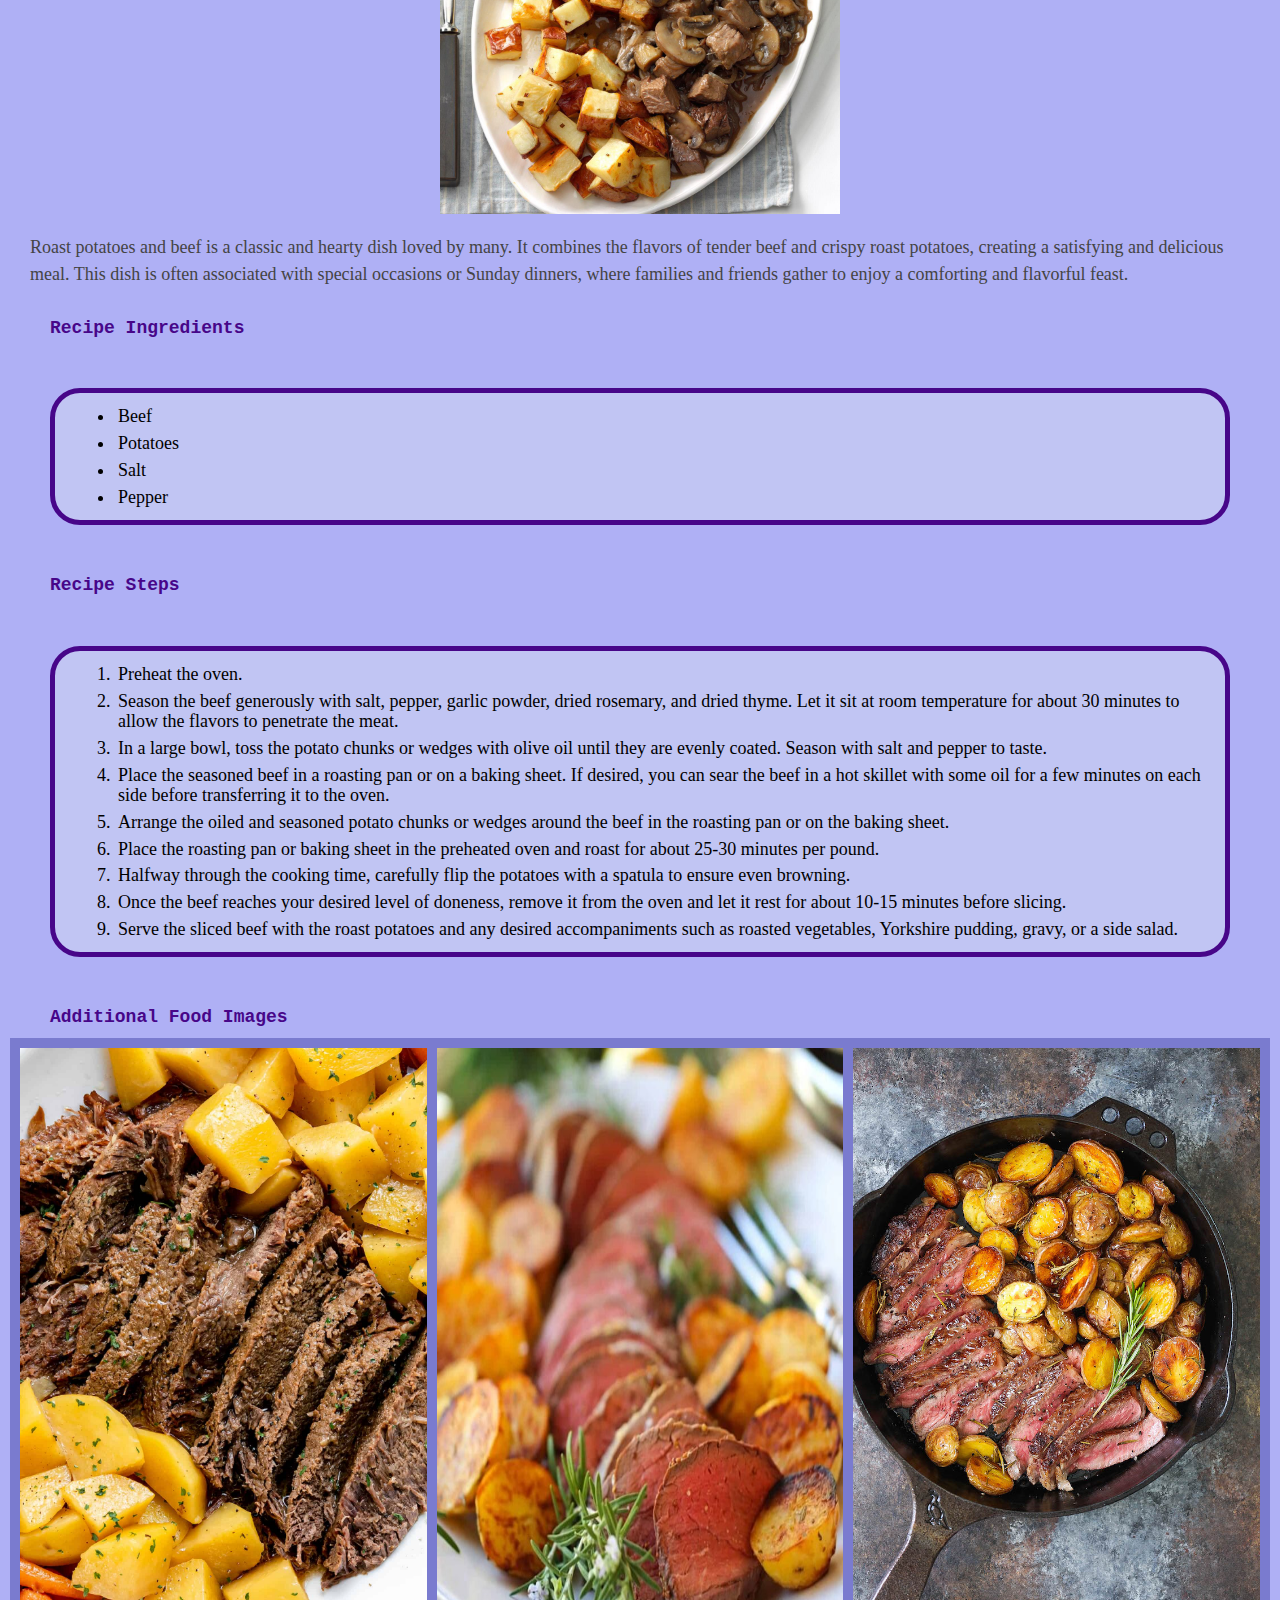
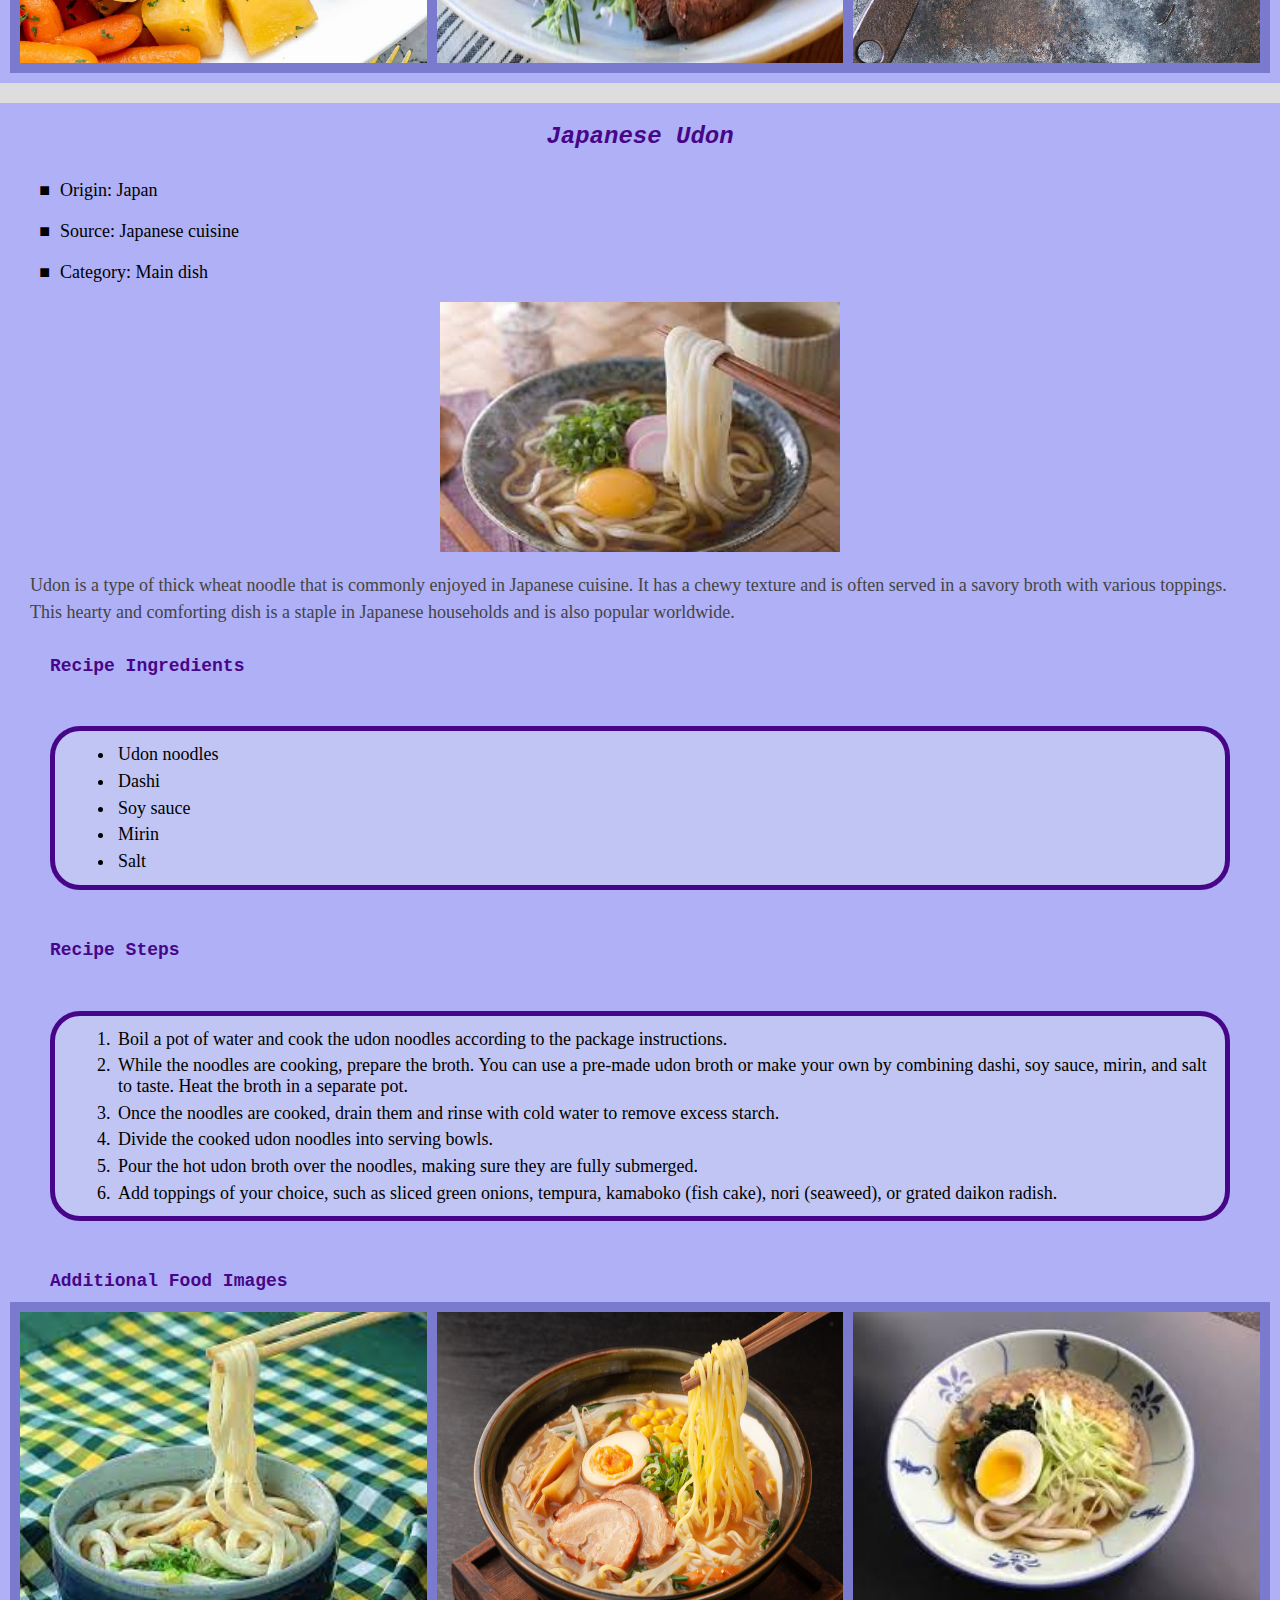
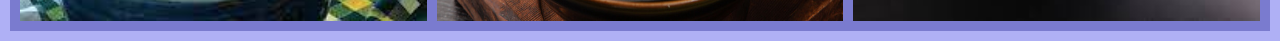
==== commit b2ae60f6: "change reset" ====
--- a/recipes.html
+++ b/recipes.html
@@ -4,6 +4,7 @@
 <head>
     <meta charset="UTF-8">
     <meta name="viewport" content="width=device-width, initial-scale=1.0">
+    <link rel="stylesheet" href="css/html5reset.css">
     <link rel="stylesheet" href="css/style.css">
     <title>Recipes</title>
 </head>
--- a/css/style.css
+++ b/css/style.css
@@ -6,6 +6,7 @@
     font-size: xx-large;
     font-family: Courier, 'Courier New', 'Segoe UI', Tahoma, Geneva, Verdana, sans-serif;
     text-align: center;
+    margin: 20px;
 }
 
 
@@ -125,7 +126,9 @@
 
 .main-titles{
   text-align: center;
-  text-decoration: underline #470689;
+  text-decoration: #470689;
+  font-style: italic;
+  margin: 20px;
 }
 
 .main-description {
@@ -150,7 +153,7 @@
     grid-template-columns: 1fr 1fr;
     grid-template-rows: 1fr 1fr;
     padding: 10px;
-    margin: 10px;
+    margin: 20px;
     background-color: #7a7bcf;
     grid-gap: 30px;
   }
@@ -176,6 +179,10 @@
     object-fit: cover;
   }
 
+.likes {
+  margin: 20px;
+}
+
 .likes li {
     margin-left: 20px;
 }
@@ -202,7 +209,7 @@
   display: list-item;
   list-style-type: "■";
   margin-left: 50px;
-  padding: 5px;
+  padding: 10px;
 }
 
 .ingredients_steps {
@@ -215,7 +222,7 @@
 
 .ingredients_steps li {
   display: list-item;
-  margin-left: 10px;
+  margin-left: 50px;
   padding: 3px;
 }
 
@@ -280,6 +287,7 @@
   grid-template-columns: 3fr 2fr;
   align-items: center;
   background-color: #7a7bcf;
+  margin: 20px;
 }
 
 .travel-gallery figure:nth-child(even){
@@ -287,6 +295,7 @@
   grid-template-columns: 2fr 3fr;
   align-items: center;
   background-color: #7a7bcf;
+  margin: 20px;
 }
 
 .travel-gallery img,video {
